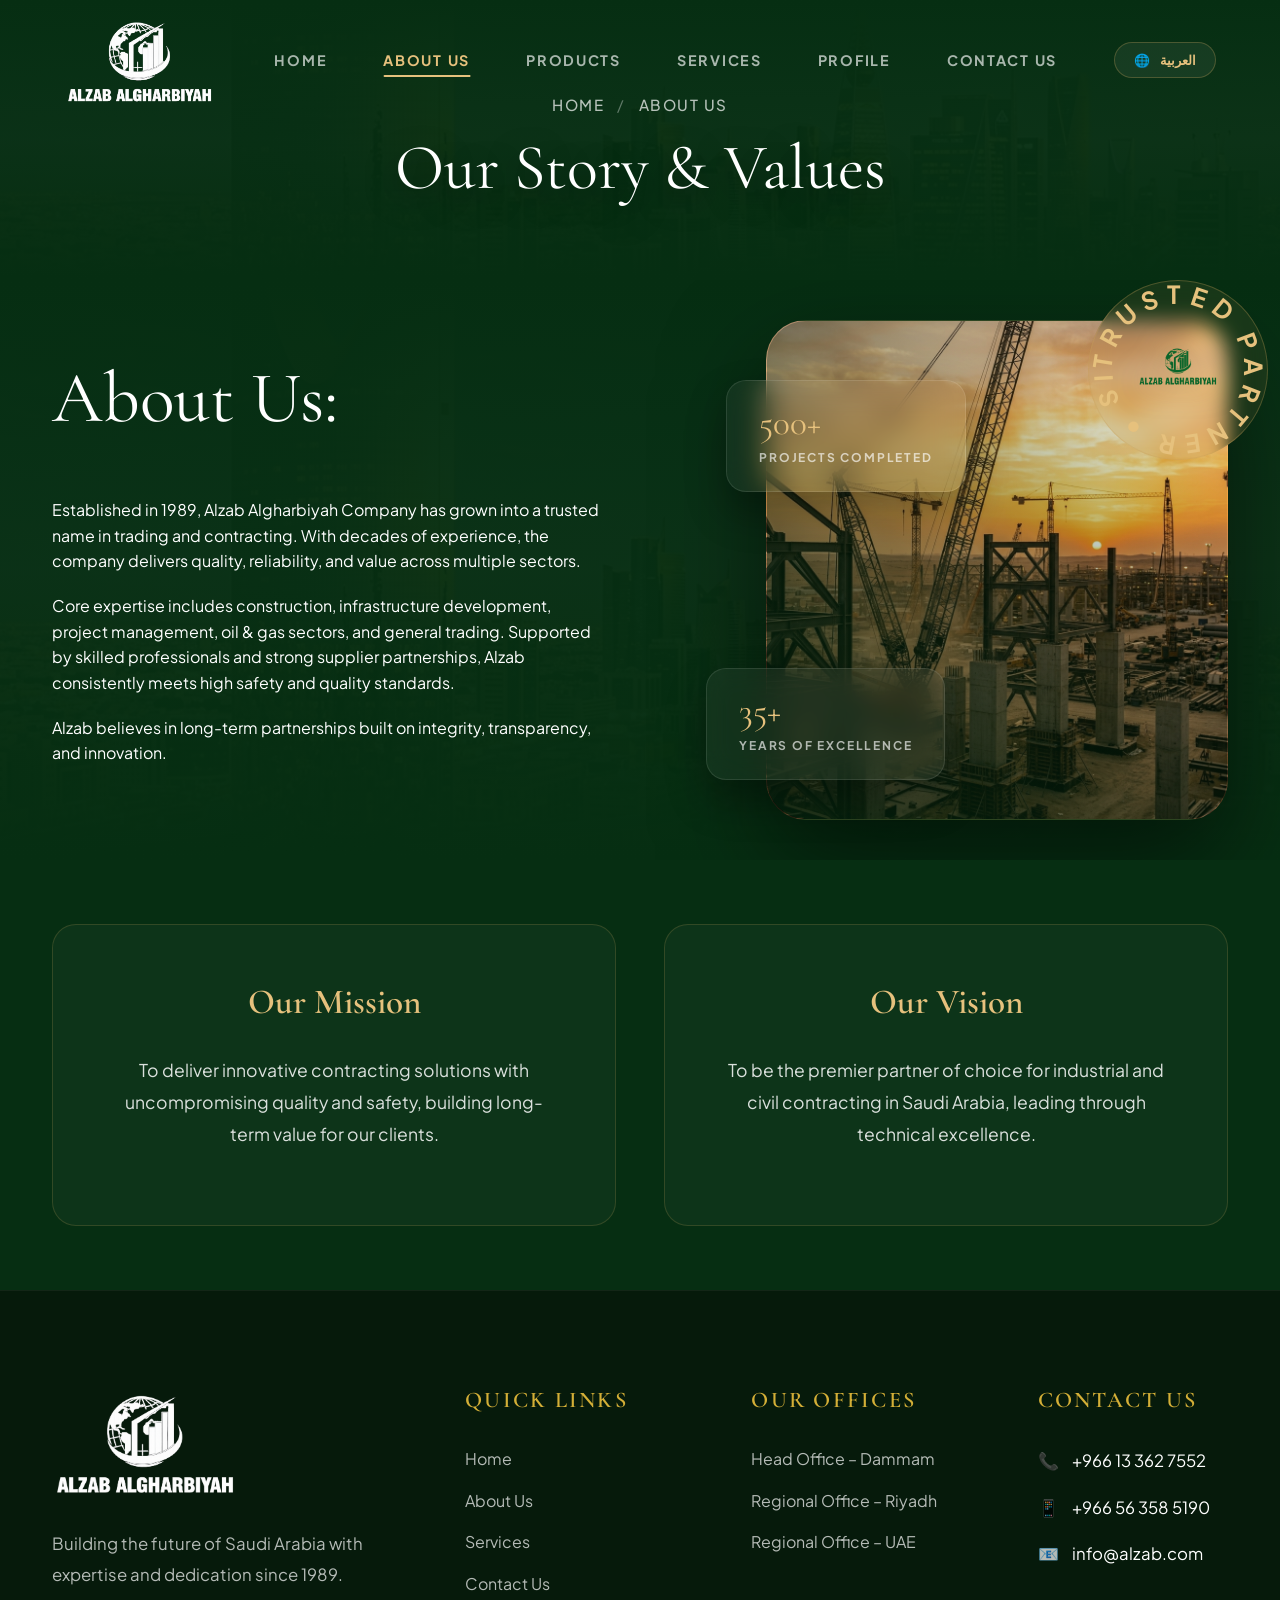
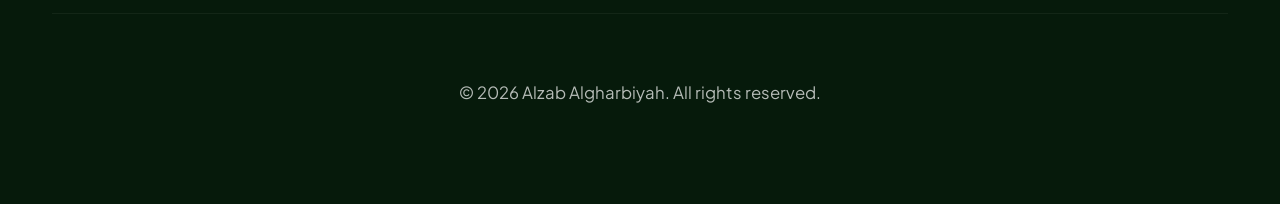
==== about.html @ f0878327 "Refine About Us visual: zoomed logo, improved typography, and premium backdrop" ====
<!DOCTYPE html>
<html lang="en" dir="ltr">
<head>
  <meta charset="UTF-8" />
  <meta name="viewport" content="width=device-width, initial-scale=1.0" />
  <title>About Us – Alzab Algharbiyah</title>
  <link rel="stylesheet" href="style.css" />
  <link rel="preconnect" href="https://fonts.googleapis.com" />
  <link rel="preconnect" href="https://fonts.gstatic.com" crossorigin />
  <link href="https://fonts.googleapis.com/css2?family=Cormorant+Garamond:ital,wght@0,300;0,400;0,500;0,600;0,700;1,300;1,400;1,500;1,600;1,700&family=Plus+Jakarta+Sans:wght@300;400;500;600;700;800&family=Tajawal:wght@300;400;500;700;800&display=swap" rel="stylesheet" />
</head>
<body class="inner-page">
  <nav class="navbar scrolled" id="navbar">
    <div class="nav-container">
      <a href="index.html" class="nav-brand"><img src="assets/images/brands/Alzab.png" alt="Alzab" class="nav-logo-img" /></a>
      <ul class="nav-links" id="navLinks">
        <li><a href="index.html"     class="nav-item" data-en="Home" data-ar="الرئيسية">Home</a></li>
        <li><a href="about.html"    class="nav-item active" data-en="About Us" data-ar="من نحن">About Us</a></li>
        <li class="nav-item-dropdown">
          <a href="products.html" class="nav-item" data-en="Products" data-ar="المنتجات">Products</a>
          <ul class="vertical-dropdown">
            <li class="has-submenu">
              <a href="brands/obo.html"><img src="assets/images/brands/OBO_Bettermann_normalized.jpg" class="dropdown-logo"> <span class="lang-text" data-en="OBO Bettermann" data-ar="أوبو بيترمان">OBO Bettermann</span></a>
              <ul class="sub-dropdown">
                <li><a href="brands/obo.html#tbs" data-en="TBS – Transient and lightning protection systems" data-ar="TBS – أنظمة الحماية من الصواعق والعابرة">TBS – Transient and lightning protection systems</a></li>
                <li><a href="brands/obo.html#ufs" data-en="UFS – Underfloor systems" data-ar="UFS – أنظمة تحت الأرض">UFS – Underfloor systems</a></li>
                <li><a href="brands/obo.html#vbs" data-en="VBS – Connection and Fastening Systems" data-ar="VBS – أنظمة التوصيل والتثبيت">VBS – Connection and Fastening Systems</a></li>
                <li><a href="brands/obo.html#kts" data-en="KTS – Cable support systems" data-ar="KTS – أنظمة دعم الكابلات">KTS – Cable support systems</a></li>
                <li><a href="brands/obo.html#bss" data-en="BSS – Fire protection systems" data-ar="BSS – أنظمة الحماية من الحريق">BSS – Fire protection systems</a></li>
                <li><a href="brands/obo.html#lfs" data-en="LFS – Cable routing systems" data-ar="LFS – أنظمة توجيه الكابلات">LFS – Cable routing systems</a></li>
                <li><a href="brands/obo.html#egs" data-en="EGS – Device systems" data-ar="EGS – أنظمة الأجهزة">EGS – Device systems</a></li>
              </ul>
            </li>
            <li class="has-submenu">
              <a href="brands/extell.html"><img src="assets/images/brands/ExTell_normalized.jpg" class="dropdown-logo"> <span class="lang-text" data-en="Extell" data-ar="إكستيل">Extell</span></a>
              <ul class="sub-dropdown">
                <li><a href="brands/extell.html#battery" data-en="Battery" data-ar="بطاريات">Battery</a></li>
                <li><a href="brands/extell.html#cables" data-en="Copper and Elevator Cables" data-ar="كابلات النحاس والمصاعد">Copper and Elevator Cables</a></li>
                <li><a href="brands/extell.html#fiber" data-en="Fiber Cables" data-ar="كابلات الألياف">Fiber Cables</a></li>
                <li><a href="brands/extell.html#pdu" data-en="PDU" data-ar="وحدة توزيع الطاقة (PDU)">PDU</a></li>
                <li><a href="brands/extell.html#racks" data-en="Rack and Cabinets" data-ar="الرفوف والكبائن">Rack and Cabinets</a></li>
                <li><a href="brands/extell.html#ups" data-en="UPS" data-ar="مزود الطاقة غير المنقطع (UPS)">UPS</a></li>
              </ul>
            </li>
            <li class="has-submenu">
              <a href="brands/vmr.html"><img src="assets/images/brands/VMR_normalized.jpg" class="dropdown-logo"> <span class="lang-text" data-en="VMR" data-ar="في إم آر">VMR</span></a>
              <ul class="sub-dropdown">
                <li><a href="brands/vmr.html#power-towers" data-en="Retractable power towers &amp; Underfloor Boxes" data-ar="أبراج الطاقة القابلة للسحب وصناديق الأرضية">Retractable power towers &amp; Underfloor Boxes</a></li>
                <li><a href="brands/vmr.html#bollards" data-en="Bollards" data-ar="أعمدة الحماية">Bollards</a></li>
                <li><a href="brands/vmr.html#exhaust" data-en="Exhaust systems" data-ar="أنظمة العادم">Exhaust systems</a></li>
                <li><a href="brands/vmr.html#urban" data-en="Urban furnishing" data-ar="تأثيث المناطق الحضرية">Urban furnishing</a></li>
              </ul>
            </li>
            <li class="has-submenu">
              <a href="brands/barqan.html"><img src="assets/images/brands/Barqan_normalized.jpg" class="dropdown-logo"> <span class="lang-text" data-en="Barqan" data-ar="برقان">Barqan</span></a>
              <ul class="sub-dropdown">
                <li class="submenu-category-label" data-en="Electrical" data-ar="كهربائي">Electrical</li>
                <li><a href="brands/barqan.html#conduit" data-en="Metal Conduit System" data-ar="أنظمة المواسير المعدنية">Metal Conduit System</a></li>
                <li><a href="brands/barqan.html#boxes" data-en="Boxes" data-ar="صناديق">Boxes</a></li>
                <li><a href="brands/barqan.html#floor-boxes" data-en="Floor Boxes" data-ar="صناديق أرضية">Floor Boxes</a></li>
                <li><a href="brands/barqan.html#mgt" data-en="Cable Management System" data-ar="أنظمة إدارة الكابلات">Cable Management System</a></li>
                <li><a href="brands/barqan.html#terminals" data-en="Cable Terminals" data-ar="نهائيات الكابلات">Cable Terminals</a></li>
                <li class="submenu-category-label" data-en="Civil" data-ar="مدني">Civil</li>
                <li><a href="brands/barqan.html#raised-floor" data-en="Raised Access Floor" data-ar="الأرضية المرفوعة">Raised Access Floor</a></li>
                <li><a href="brands/barqan.html#precast" data-en="Precast" data-ar="الخرسانة مسبقة الصب">Precast</a></li>
              </ul>
            </li>
          </ul>
        </li>
        <li><a href="services.html" class="nav-item" data-en="Services" data-ar="الخدمات">Services</a></li>
        <li><a href="assets/profile/Alzab_Profile.pdf" class="nav-item" data-en="Profile" data-ar="ملف الشركة" download>Profile</a></li>
        <li><a href="contact.html"  class="nav-item" data-en="Contact Us" data-ar="اتصل بنا">Contact Us</a></li>
      </ul>
      <div class="nav-actions">
        <button class="lang-btn" id="langToggle" onclick="toggleLang()">
          <span class="lang-icon">🌐</span>
          <span class="lang-label" id="langLabel">العربية</span>
        </button>
        <button class="hamburger" id="hamburger" onclick="toggleMenu()">
          <span></span><span></span><span></span>
        </button>
      </div>

    </div>
  </nav>

  <!-- Hero Banner -->
  <section class="ct-hero-banner">
    <div class="ct-hero-bg"></div>
    <div class="ct-hero-overlay"></div>
    <div class="ct-hero-content">
      <div class="about-breadcrumb">
        <a href="index.html" data-en="Home" data-ar="الرئيسية">Home</a>
        <span class="breadcrumb-sep">/</span>
        <span data-en="About Us" data-ar="من نحن">About Us</span>
      </div>
      <h1 data-en="Our Story & Values" data-ar="قصتنا وقيمنا">Our Story & Values</h1>
    </div>
  </section>

  <!-- 1. Heritage Section (Restored Riyadh Skyline) -->
  <section class="heritage-sec">
    <div class="heritage-bg"></div>
    <div class="heritage-overlay"></div>
    <div class="container">
      <div class="heritage-grid">
        <div class="heritage-story">
          <h2 class="heritage-title" data-en="About Us:" data-ar="من نحن:">About Us:</h2>
          <p data-en="Established in 1989, Alzab Algharbiyah Company has grown into a trusted name in trading and contracting. With decades of experience, the company delivers quality, reliability, and value across multiple sectors." data-ar="تأسست في عام 1989، نمت شركة الزاب الغربية لتصبح اسماً موثوقاً به في التجارة والمقاولات. مع عقود من الخبرة، تقدم الشركة الجودة والموثوقية والقيمة عبر قطاعات متعددة.">Established in 1989, Alzab Algharbiyah Company has grown into a trusted name in trading and contracting. With decades of experience, the company delivers quality, reliability, and value across multiple sectors.</p>
          <p data-en="Core expertise includes construction, infrastructure development, project management, oil & gas sectors, and general trading. Supported by skilled professionals and strong supplier partnerships, Alzab consistently meets high safety and quality standards." data-ar="تشمل الخبرات الأساسية البناء، وتطوير البنية التحتية، وإدارة المشاريع، وقطاعات النفط والغاز، والتجارة العامة. وبدعم من محترفين مهرة وشراكات قوية مع الموردين، تلبي الزاب باستمرار معايير السلامة والجودة العالية.">Core expertise includes construction, infrastructure development, project management, oil & gas sectors, and general trading. Supported by skilled professionals and strong supplier partnerships, Alzab consistently meets high safety and quality standards.</p>
          <p data-en="Alzab believes in long-term partnerships built on integrity, transparency, and innovation." data-ar="تؤمن الزاب بالشراكات طويلة الأمد القائمة على النزاهة والشفافية والابتكار.">Alzab believes in long-term partnerships built on integrity, transparency, and innovation.</p>
        </div>
        <div class="heritage-visual">
           <div class="heritage-visual-backdrop"></div>
           
           <!-- Floating Stats -->
           <div class="heritage-stats-floating">
             <div class="stat-mini-card card-1 stats-trigger">
               <span class="stat-num" data-target="35">0+</span>
               <span class="stat-label" data-en="Years of Excellence" data-ar="عاماً من التميز">Years of Excellence</span>
             </div>
             <div class="stat-mini-card card-2 stats-trigger">
               <span class="stat-num" data-target="500">0+</span>
               <span class="stat-label" data-en="Projects Completed" data-ar="مشروعاً منجزاً">Projects Completed</span>
             </div>
           </div>

           <!-- Rotating Badge -->
           <div class="heritage-badge anim-stamp-trigger">
             <div class="badge-circle">
               <div class="badge-text">
                 <svg viewBox="0 0 100 100">
                   <path id="circlePath" d="M 50, 50 m -37, 0 a 37,37 0 1,1 74,0 a 37,37 0 1,1 -74,0" fill="transparent"/>
                   <text>
                     <textPath xlink:href="#circlePath">
                       TRUSTED PARTNER • SINCE 1989 • ALZAB ALGHARBIYAH •
                     </textPath>
                   </text>
                 </svg>
               </div>
               <img src="assets/images/brands/Alzab_Green.png" alt="Alzab Logo" class="badge-logo" />
             </div>
           </div>
        </div>
      </div>
    </div>
  </section>

  <!-- 2. Values Grid (Simplified & Professional) -->
  <section class="values-sec" style="background: var(--dark-green); padding: 4rem 0;">
    <div class="container">
      <div class="grid-standard" style="display: grid; grid-template-columns: repeat(auto-fit, minmax(300px, 1fr)); gap: 3rem;">
        <div class="value-card" style="background: rgba(255,255,255,0.03); padding: 3.5rem; border-radius: 24px; border: 1px solid rgba(197,160,89,0.2); text-align: center;">
          <h3 style="color: var(--gold-primary); margin-bottom: 2rem; font-family: var(--font-header); font-size: 2.2rem;" data-en="Our Mission" data-ar="مهمتنا">Our Mission</h3>
          <p style="color: rgba(255,255,255,0.85); font-size: 1.1rem; line-height: 1.8;" data-en="To deliver innovative contracting solutions with uncompromising quality and safety, building long-term value for our clients." data-ar="تقديم حلول مقاولات مبتكرة بجودة وسلامة لا تضاهى، وبناء قيمة طويلة الأجل لعملائنا.">To deliver innovative contracting solutions with uncompromising quality and safety, building long-term value for our clients.</p>
        </div>
        <div class="value-card" style="background: rgba(255,255,255,0.03); padding: 3.5rem; border-radius: 24px; border: 1px solid rgba(197,160,89,0.2); text-align: center;">
          <h3 style="color: var(--gold-primary); margin-bottom: 2rem; font-family: var(--font-header); font-size: 2.2rem;" data-en="Our Vision" data-ar="رؤيتنا">Our Vision</h3>
          <p style="color: rgba(255,255,255,0.85); font-size: 1.1rem; line-height: 1.8;" data-en="To be the premier partner of choice for industrial and civil contracting in Saudi Arabia, leading through technical excellence." data-ar="أن نكون الشريك الأول والمفضل للمقاولات الصناعية والمدنية في المملكة العربية السعودية، من خلال التميز التقني.">To be the premier partner of choice for industrial and civil contracting in Saudi Arabia, leading through technical excellence.</p>
        </div>
      </div>
    </div>
  </section>

  <footer class="footer">
    <div class="container">
      <div class="footer-grid">
        <div class="footer-brand">
          <img src="assets/images/brands/Alzab.png" alt="Alzab" class="footer-logo" />
          <p data-en="Building the future of Saudi Arabia with expertise and dedication since 1989." data-ar="نبني مستقبل المملكة العربية السعودية بخبرة وتفانٍ منذ عام 1989.">Building the future of Saudi Arabia with expertise and dedication since 1989.</p>
        </div>
        <div class="footer-links">
          <h4 data-en="Quick Links" data-ar="روابط سريعة">Quick Links</h4>
          <ul>
            <li><a href="index.html" data-en="Home" data-ar="الرئيسية">Home</a></li>
            <li><a href="about.html" data-en="About Us" data-ar="من نحن">About Us</a></li>
            <li><a href="services.html" data-en="Services" data-ar="الخدمات">Services</a></li>
            <li><a href="contact.html" data-en="Contact Us" data-ar="اتصل بنا">Contact Us</a></li>
          </ul>
        </div>
        <div class="footer-links">
          <h4 data-en="Our Offices" data-ar="مكاتبنا">Our Offices</h4>
          <ul>
            <li><a href="contact.html#office-dammam" data-en="Head Office – Dammam" data-ar="المكتب الرئيسي – الدمام">Head Office – Dammam</a></li>
            <li><a href="contact.html#office-riyadh" data-en="Regional Office – Riyadh" data-ar="المكتب الإقليمي – الرياض">Regional Office – Riyadh</a></li>
            <li><a href="contact.html#office-uae" data-en="Regional Office – UAE" data-ar="المكتب الإقليمي – الإمارات">Regional Office – UAE</a></li>
          </ul>
        </div>
        <div class="footer-contact">
          <h4 data-en="Contact Us" data-ar="تواصل معنا">Contact Us</h4>
          <p>📞 <a href="tel:+966133627552">+966 13 362 7552</a></p>
          <p>📱 <a href="tel:+966563585190">+966 56 358 5190</a></p>
          <p>📧 <a href="mailto:info@alzab.com">info@alzab.com</a></p>
        </div>
      </div>
      <div class="footer-bottom">
        <p data-en="© 2026 Alzab Algharbiyah. All rights reserved." data-ar="© 2026 الزاب الغربية. جميع الحقوق محفوظة.">© 2026 Alzab Algharbiyah. All rights reserved.</p>
      </div>
    </div>
  </footer>

  <script src="script.js"></script>
  <script>document.getElementById('navbar').classList.add('scrolled');</script>
</body>
</html>
---- style.css ----
@import url('https://fonts.googleapis.com/css2?family=Cormorant+Garamond:ital,wght@0,300;0,400;0,500;0,600;0,700;1,300;1,400;1,500;1,600;1,700&family=Plus+Jakarta+Sans:wght@300;400;500;600;700;800&family=Tajawal:wght@300;400;500;700;800&display=swap');

:root {
  /* Colors - ORIGINAL STABLE PALETTE */
  --dark-green: #062e12; 
  --dark-green-rgb: 6, 46, 18;
  --accent-gold: #c5a059;
  --gold-primary: #e6c17d;
  --gold-midtone: #d4af37;
  --gold-dark: #a38048;
  --white: #ffffff;
  --off-white: #f8fbf8;
  --text-dark: #333333;
  --text-muted: #666666;
  --border-color: rgba(197, 160, 89, 0.2);
  
  /* Fonts - ORIGINAL: CORMORANT & JAKARTA */
  --font-header: 'Cormorant Garamond', serif;
  --font-body: 'Plus Jakarta Sans', sans-serif;
  --font-ar: 'Tajawal', sans-serif;

  /* Dimensions & Effects */
  --nav-h: 120px;
  --nav-h-scrolled: 80px;
  --radius: 12px;
  --radius-lg: 24px;
  --shadow: 0 10px 30px rgba(0, 0, 0, 0.05);
  --shadow-dark: 0 20px 50px rgba(0, 0, 0, 0.3);
  --shadow-green: 0 15px 40px rgba(10, 46, 18, 0.1);
  --transition: all 0.5s cubic-bezier(0.16, 1, 0.3, 1);
}

/* 1. Reset & Global */
* { margin:0; padding:0; box-sizing:border-box; -webkit-font-smoothing: antialiased; }
html { scroll-behavior: smooth; overflow-x: hidden; scroll-padding-top: 120px; }
body { 
  font-family: var(--font-body); 
  color: var(--text-dark); 
  background: var(--white); 
  line-height: 1.6; 
  overflow-x: hidden;
}
/* body.inner-page { zoom: 1.0; } */
[dir="rtl"] body { font-family: var(--font-ar), var(--font-body); }

h1, h2, h3, h4 { font-family: var(--font-header); font-weight: 600; color: var(--white); line-height: 1.2; }
p { margin-bottom: 1.2rem; font-weight: 400; }
a { text-decoration: none; color: inherit; transition: var(--transition); }
ul { list-style: none; }
img { max-width: 100%; height: auto; display: block; }
.container { max-width: 1240px; margin: 0 auto; padding: 0 2rem; position: relative; }
section { padding: 4rem 0; position: relative; overflow: hidden; }

/* Center Utility */
.flex-center { display: flex; align-items: center; justify-content: center; text-align: center; }

/* 2. Layout Utilities */
.grid-2 { display: grid; grid-template-columns: 1fr 1fr; gap: 6rem; align-items: center; }
.grid-3 { display: grid; grid-template-columns: repeat(3, 1fr); gap: 3rem; }
.grid-4 { display: grid; grid-template-columns: repeat(4, 1fr); gap: 2rem; }
.svc-grid-5 { display: grid; grid-template-columns: repeat(5, 1fr); gap: 1.5rem; }

.section-header { text-align: center; max-width: 1000px; margin: 0 auto 2rem; }
.section-tag { display: inline-block; color: var(--accent-gold); font-weight: 950; font-size: 0.85rem; letter-spacing: 0.25em; text-transform: uppercase; margin-bottom: 0.5rem; }
.section-title { font-size: clamp(2.5rem, 5vw, 4.2rem); margin-bottom: 0.5rem; position: relative; color: var(--dark-green); }
.title-bar { width: 100px; height: 5px; background: var(--accent-gold); margin: 0 auto 1.5rem; border-radius: 4px; }
.section-desc { color: var(--text-muted); font-size: 1.15rem; line-height: 1.8; }

/* Text Gradient Effect */
.text-gold {
  background: linear-gradient(135deg, #e6c17d 0%, #c5a059 50%, #a38048 100%);
  -webkit-background-clip: text;
  background-clip: text;
  -webkit-text-fill-color: transparent;
}

/* 3. Buttons (Level Up) */
.btn {
  display: inline-flex; align-items: center; justify-content: center;
  padding: 1.3rem 3.2rem; border-radius: 100px; font-weight: 800;
  letter-spacing: 0.08em; font-size: 0.95rem; cursor: pointer; transition: var(--transition);
  border: none; position: relative; overflow: hidden; text-transform: uppercase;
}
.btn-primary { background: var(--gold-primary); color: var(--dark-green); box-shadow: 0 12px 35px rgba(197,160,89,0.35); }
.btn-primary:after { content: ''; position: absolute; inset: 0; background: rgba(255,255,255,0.2); transform: translateX(-100%); transition: 0.4s; }
.btn-primary:hover { transform: translateY(-6px); box-shadow: 0 18px 45px rgba(197,160,89,0.5); }
.btn-primary:hover:after { transform: translateX(0); }

.btn-outline { background: transparent; border: 2.5px solid var(--gold-midtone); color: var(--gold-primary); }
.btn-outline:hover { background: var(--gold-midtone); color: var(--dark-green); transform: translateY(-6px); box-shadow: var(--shadow-green); }

/* 4. Navbar (Zoomed Logo & Better Scrolled State) */
.navbar {
  position: fixed; top: 0; left: 0; right: 0;
  height: var(--nav-h); background: transparent;
  transition: var(--transition); z-index: 1000;
  display: flex; align-items: center;
}
.navbar.scrolled {
  background: rgba(var(--dark-green-rgb), 0.98); 
  backdrop-filter: blur(15px);
  height: var(--nav-h-scrolled); 
  border-bottom: 1px solid rgba(197,160,89,0.3);
  box-shadow: 0 10px 40px rgba(0,0,0,0.35);
}
.nav-container { position: relative; display: flex; justify-content: space-between; align-items: center; width: 100%; max-width: 1440px; margin: 0 auto; padding: 0 4rem; }
.nav-logo-img { height: 90px; width: auto; transition: var(--transition); }
.navbar.scrolled .nav-logo-img { height: 70px; }

.nav-links { display: flex; gap: 3.5rem; list-style: none; }
.nav-item { color: #fff; font-weight: 700; font-size: 0.9rem; opacity: 0.65; letter-spacing: 0.12em; position: relative; text-transform: uppercase; transition: 0.3s; }
.nav-item.active { opacity: 1; color: var(--gold-primary); }
.nav-item:hover { opacity: 1; color: var(--gold-primary); }
 .nav-item.active::after { content: ''; position: absolute; bottom: -8px; left: 50%; transform: translateX(-50%); width: 100%; height: 2px; background: var(--gold-primary); border-radius: 2px; }

/* 4b. Vertical Sub-Menu (Premium Slide-out) */
.nav-item-dropdown { position: relative; }

.vertical-dropdown {
  position: absolute;
  top: 100%;
  left: 0;
  width: 240px; /* Reduced from 280px */
  background: rgba(6, 46, 18, 0.98);
  backdrop-filter: blur(25px);
  border: 1px solid rgba(197, 160, 89, 0.3);
  border-top: 3.5px solid var(--gold-primary);
  border-radius: 0 0 12px 12px;
  padding: 0.8rem 0; /* Reduced from 1.2rem */
  opacity: 0;
  visibility: hidden;
  transition: all 0.4s cubic-bezier(0.16, 1, 0.3, 1);
  box-shadow: var(--shadow-dark);
  z-index: 1100;
  transform: translateY(15px);
}

.nav-item-dropdown:hover .vertical-dropdown {
  opacity: 1;
  visibility: visible;
  transform: translateY(0);
}

.vertical-dropdown li {
  position: relative;
  padding: 0 0.8rem; /* Reduced from 1rem */
}

.vertical-dropdown li a {
  display: flex !important;
  align-items: center;
  gap: 0.8rem; /* Reduced from 1.2rem */
  padding: 0.7rem 1.2rem; /* Reduced from 1.1rem 1.5rem */
  color: rgba(255,255,255,0.8);
  font-size: 0.85rem; /* Slightly smaller for elegance */
  font-weight: 500; /* Lighter weight */
  letter-spacing: 0.05em;
  border-radius: 8px;
  transition: all 0.3s ease;
  text-transform: none;
}

.vertical-dropdown li a:hover {
  background: rgba(255,255,255,0.05);
  color: var(--gold-primary);
  padding-left: 1.5rem;
}

/* Sub-Menu Level 2 (Subtle Fade-in) */
.sub-dropdown {
  position: absolute;
  top: 0;
  left: 100%;
  width: 280px;
  background: rgba(6, 46, 18, 0.98);
  backdrop-filter: blur(25px);
  border: 1px solid rgba(197, 160, 89, 0.3);
  border-radius: 0 12px 12px 12px;
  padding: 1rem 0;
  opacity: 0;
  visibility: hidden;
  transition: all 0.3s cubic-bezier(0.16, 1, 0.3, 1);
  transform: translateX(10px);
  box-shadow: 20px 20px 60px rgba(0,0,0,0.5);
  list-style: none;
}

.vertical-dropdown li:hover .sub-dropdown {
  opacity: 1;
  visibility: visible;
  transform: translateX(0);
}

.sub-dropdown li { padding: 0 1rem; }

.sub-dropdown li a {
  padding: 0.8rem 1.8rem !important;
  font-size: 0.82rem;
  font-weight: 500;
  opacity: 0.7;
}

.sub-dropdown li a:hover {
  opacity: 1;
  padding-left: 2.2rem !important;
}

/* Category label inside Barqan sub-dropdown (Electrical / Civil) */
.submenu-category-label {
  display: block;
  padding: 0.45rem 1.8rem 0.25rem;
  font-size: 0.68rem;
  font-weight: 700;
  letter-spacing: 0.12em;
  text-transform: uppercase;
  color: var(--gold-primary);
  opacity: 0.8;
  pointer-events: none;
  margin-top: 0.4rem;
}
.submenu-category-label:first-child { margin-top: 0; }

.dropdown-logo {
  width: 24px;
  height: 24px;
  object-fit: contain;
  filter: none;
  background: #fff;
  border-radius: 4px;
  padding: 2px;
}



.nav-actions { display: flex; align-items: center; gap: 1.5rem; }
.lang-btn { background: rgba(255,255,255,0.06); border: 1px solid rgba(197,160,89,0.3); color: var(--gold-primary); padding: 0.6rem 1.2rem; border-radius: 50px; cursor: pointer; transition: 0.4s; font-weight: 700; display: flex; align-items: center; gap: 0.6rem; font-size: 0.8rem; }
.lang-btn:hover { background: var(--accent-gold); color: var(--dark-green); transform: scale(1.05); }

/* Hamburger Menu (Fixes the "Dot") */
.hamburger {
  display: none;
  background: none;
  border: none;
  cursor: pointer;
  padding: 10px;
  flex-direction: column;
  gap: 5px;
  z-index: 2000;
}
.hamburger span {
  display: block;
  width: 25px;
  height: 2px;
  background-color: var(--gold-primary);
  transition: all 0.3s ease;
}

@media (max-width: 1024px) {
  .hamburger { display: flex; }
  .nav-links { display: none; } /* Hide regular links on mobile */
  .lang-btn .lang-label { display: none; } /* Hide label on mobile to save space */
}


/* #contact, #unique, .about-values-section { zoom: 1.0; } */
/* 5. Hero Section (CONSTRAINED & CENTERED) */
.hero {
  height: 100vh; min-height: 850px; 
  background: var(--dark-green) url('assets/images/riyadh_night.jpg') center center / cover no-repeat;
  position: relative; display: flex; align-items: center; justify-content: center; color: #fff; overflow: hidden;
}
.hero-overlay { 
  position: absolute; inset: 0; 
  background: linear-gradient(to right, rgba(6,46,18,0.98) 0%, rgba(6,46,18,0.85) 30%, rgba(6,46,18,0.4) 100%); 
  z-index: 1; 
}
.hero-bg { display: none; }
.hero-particles { position: absolute; inset: 0; pointer-events: none; z-index: 3; }

/* Centered content block - UPDATED TO LEFT ALIGN */
.hero .container { display: flex; flex-direction: column; align-items: flex-start; justify-content: center; text-align: left; width: 100%; z-index: 10; }

.hero-content { max-width: 1100px; text-shadow: 0 4px 30px rgba(0,0,0,0.5); }
.hero-title { color: #fff; font-size: clamp(3.5rem, 8vw, 6.8rem); margin-bottom: 2.5rem; line-height: 1.05; display: block; font-weight: 400; font-family: var(--font-header); }
.hero-title span { color: var(--accent-gold); }

.hero-subtitle-new { 
  color: rgba(255,255,255,0.65); font-size: 1.35rem; margin-bottom: 5rem; 
  line-height: 1.7; font-weight: 400; max-width: 850px;
}

.hero-actions-new { display: flex; align-items: center; gap: 3rem; }

.btn-hero-solid {
  background: var(--gold-primary); color: var(--dark-green); 
  padding: 1.4rem 3.2rem; border-radius: 4px; font-weight: 800;
  letter-spacing: 0.12em; font-size: 0.95rem; transition: var(--transition);
  text-transform: uppercase; border: none; cursor: pointer;
}
.btn-hero-solid:hover { background: #fff; color: var(--dark-green); transform: translateY(-4px); box-shadow: 0 15px 40px rgba(0,0,0,0.4); }

.btn-hero-text {
  color: var(--gold-primary); font-weight: 800; font-size: 0.95rem;
  letter-spacing: 0.12em; transition: var(--transition); text-transform: uppercase;
}
.btn-hero-text:hover { color: #fff; }

.hero-stats { display: flex; align-items: center; gap: 5rem; position: relative; margin-top: 2rem; justify-content: center; }
.stat-item { display: flex; flex-direction: column; align-items: center; }
.stat-num { font-size: 3.5rem; font-weight: 400; font-family: var(--font-header); color: var(--gold-primary); line-height: 1; margin-bottom: 0.8rem; }
.stat-label { font-size: 0.9rem; text-transform: uppercase; letter-spacing: 0.15em; color: rgba(255,255,255,0.65); font-weight: 700; font-family: var(--font-body); }
.stat-divider { width: 2px; height: 60px; background: linear-gradient(to bottom, transparent, rgba(255,255,255,0.2), transparent); }

/* 6. Heritage/Skyline Banners (PREMIUM RESTORATION) */
.heritage-sec { background: var(--dark-green); color: #fff; padding: 2.5rem 0; position: relative; }
.heritage-bg, .ct-hero-bg { 
  position: absolute; inset: 0; 
  background: url('assets/images/riyadh_skyline.png') center/cover no-repeat; 
  opacity: 0.12; filter: none; 
}
.heritage-overlay, .ct-hero-overlay { position: absolute; inset: 0; background: linear-gradient(to bottom, var(--dark-green) 0%, rgba(6,46,18,0.7) 50%, var(--dark-green) 100%); }

.heritage-grid { display: grid; grid-template-columns: 1.2fr 1fr; gap: 10rem; align-items: center; position: relative; z-index: 5; }
.heritage-story { text-align: left; }
.heritage-story h2 { color: #fff; font-size: clamp(3rem, 6vw, 4.5rem); margin-bottom: 3.5rem; font-family: var(--font-header); font-weight: 400; }
.heritage-text p { font-size: 1.2rem; color: rgba(255,255,255,0.8); margin-bottom: 2.5rem; line-height: 1.9; font-weight: 400; font-family: var(--font-body); }

/* 7. Inner Hero Banners (SKYLINE & GLASSMORPISM) */
.ct-hero-banner, .svc-hero-banner { 
  height: 280px; background: var(--dark-green); display: flex; align-items: center; justify-content: center; 
  position: relative; overflow: hidden; padding-top: 80px; /* Standard Navbar Clearance */
}
.products-page-hero { 
  height: 360px; background: var(--dark-green); display: flex; align-items: center; justify-content: center; 
  position: relative; overflow: hidden; padding-top: 90px; /* Extra height for scroller */
}

.ct-hero-content, .products-page-hero-content, .svc-hero-content { 
  position: relative; z-index: 10; text-align: center; max-width: 1100px; width: 100%; padding: 0 2rem;
  display: flex; flex-direction: column; align-items: center; justify-content: center;
}
.products-page-hero-content h1 { 
  margin-top: 1.5rem;
  margin-bottom: 2rem; /* Gap under the title */
}
.hero-breadcrumb, .about-breadcrumb { 
  display: flex !important; align-items: center !important; justify-content: center !important; gap: 0.8rem;
  margin-bottom: 1rem; color: rgba(255,255,255,0.7); font-size: 0.95rem; font-weight: 500;
  text-transform: uppercase; letter-spacing: 0.1em;
}
.ct-hero-banner h1, .products-page-hero h1, .svc-hero-banner h1 { 
  font-size: clamp(2.5rem, 5vw, 4rem); color: #fff; text-shadow: 0 10px 30px rgba(0,0,0,0.5); 
  margin: 0; line-height: 1.1; font-weight: 400; font-family: var(--font-header);
}

/* 8. Mission/Vision (RE-CENTERED & REFINED) */
.about-mv-section { background: var(--dark-green); padding: 8rem 0; position: relative; }
.about-mv-grid { 
  display: grid; 
  grid-template-columns: 1fr 1px 1fr; 
  gap: 6rem; 
  align-items: center; 
  position: relative; 
  z-index: 5; 
}
.mv-block { text-align: center; padding: 2.5rem; }
.mv-icon { width: 110px; height: 110px; margin: 0 auto 3.5rem; padding: 20px; background: rgba(197,160,89,0.08); border-radius: 50%; border: 1px solid rgba(197,160,89,0.2); }
.mv-block h3 { color: var(--gold-primary); font-size: clamp(2rem, 4vw, 2.8rem); margin-bottom: 2.5rem; font-family: var(--font-header); font-weight: 400; }
.mv-block p { font-size: 1.2rem; line-height: 1.8; color: rgba(255,255,255,0.85); font-weight: 400; font-family: var(--font-body); }
.mv-divider-v { width: 1px; height: 80%; background: linear-gradient(to bottom, transparent, rgba(197,160,89,0.3), transparent); margin: 0 auto; min-height: 100px; }

/* 10. Value Cards (STRICT UNIFORMITY) */
.about-values-section { padding: 4rem 0; background: var(--dark-green); }
.about-values-title { text-align: center; font-size: 3.5rem; margin-bottom: 6rem; color: var(--gold-primary); font-family: var(--font-header); font-weight: 400; }
.svc-grid-5 { 
  display: grid; 
  grid-template-columns: repeat(5, minmax(0, 1fr)); 
  gap: 1.5rem; 
  width: 100%; 
  max-width: 1240px; 
  margin: 0 auto; 
}
.av-card { 
  background: rgba(255,255,255,0.03); padding: 3rem 1.5rem; border-radius: 32px; text-align: center;
  box-shadow: 0 15px 45px rgba(0,0,0,0.2); border: 1.5px solid rgba(197, 160, 89, 0.15);
  transition: var(--transition); display: flex; flex-direction: column; align-items: center;
  height: 100%; min-height: 480px; justify-content: flex-start;
  overflow: hidden;
}
.av-card:hover { transform: translateY(-8px); box-shadow: 0 30px 60px rgba(0,0,0,0.08); border-color: var(--gold-midtone); }

.av-icon-wrap { height: 75px; margin-bottom: 2.5rem; display: flex; align-items: center; justify-content: center; }
.av-icon-wrap svg { height: 65px; width: 65px; stroke-width: 2.2; } /* Optimized for visual equality */

.av-card h4 { 
  font-size: 1.3rem; color: var(--gold-primary); margin-bottom: 1.5rem; 
  min-height: 4rem; display: flex; align-items: center; justify-content: center;
  font-weight: 400; font-family: var(--font-header); letter-spacing: 0.02em;
  padding: 0 0.5rem;
  width: 100%;
}
.av-card p { 
  font-size: 1.05rem; color: rgba(255,255,255,0.7); line-height: 1.6; 
  margin: 0; padding: 0 1rem;
}

/* 10. Service Cards (ELITE GRID) */
.svc-cards-section { background: var(--dark-green); padding: 8rem 0; }
.svc-cards-grid { 
  display: grid; 
  grid-template-columns: repeat(5, 1fr); 
  gap: 1.5rem; 
  align-items: stretch;
}
.svc-card {
  background: rgba(255,255,255,0.02); border: 1.5px solid rgba(197, 160, 89, 0.15);
  padding: 3.5rem 2rem; border-radius: 4px; transition: var(--transition);
  display: flex !important; flex-direction: column !important; align-items: center !important; text-align: center !important;
  min-height: 520px !important; height: auto !important;
  overflow: hidden;
}
.svc-card:hover { transform: translateY(-12px); border-color: var(--gold-primary); background: rgba(226, 166, 51, 0.08); box-shadow: 0 30px 70px rgba(0,0,0,0.5); }

.svc-card-icon { 
  width: 85px; height: 85px; margin: 0 auto 3.5rem; color: var(--gold-primary); 
  display: flex; align-items: center; justify-content: center;
}
.svc-card-icon svg { width: 100%; height: 100%; }

.svc-card-num { display: none; }

.svc-card .hero-title { font-size: 4.8rem; margin-bottom: 2.5rem; line-height: 1.1; font-weight: 700; }
.hero-title span { color: inherit; }
.hero-subtitle-new { font-size: 1.25rem; margin-bottom: 3.5rem; max-width: 800px; color: rgba(255,255,255,0.9); line-height: 1.8; font-weight: 300; }
.svc-card h3 { 
  font-size: 1.6rem !important; margin-bottom: 1.5rem !important; color: var(--gold-primary) !important; 
  font-family: var(--font-header) !important; font-weight: 500 !important;
  height: 4rem !important; display: flex !important; align-items: flex-start !important; justify-content: center !important;
}

.svc-card p { 
  font-size: 0.9rem !important; color: rgba(255,255,255,0.7) !important; line-height: 1.6 !important; margin-bottom: 2rem !important; 
  height: 7rem !important; display: flex !important; align-items: flex-start !important; justify-content: center !important;
  overflow: hidden !important;
}
.svc-card-list {
  list-style: none !important; padding: 0 !important; 
  margin: 2rem auto 0 !important; /* Forces lists to start on the exact same line */
  width: 100% !important;
  max-width: 250px !important;
  display: flex !important; flex-direction: column !important; align-items: flex-start !important;
}
.svc-card-list li { 
  margin-bottom: 1rem !important; font-size: 0.9rem !important; color: rgba(255,255,255,0.8) !important; 
  display: flex !important; align-items: flex-start !important; text-align: left !important; gap: 0.8rem !important;
  line-height: 1.3 !important;
}
.svc-card-list li::before {
  content: '✔' !important; color: var(--gold-primary) !important; font-size: 1.1rem !important; flex-shrink: 0 !important;
  margin-top: -0.1rem !important; font-family: sans-serif !important;
}




/* RTL Absolute Symmetry Mirrors */
[dir="rtl"] .svc-card-list { align-items: flex-start !important; }
[dir="rtl"] .svc-card-list li { text-align: right !important; flex-direction: row-reverse !important; justify-content: flex-end !important; }
[dir="rtl"] .svc-card-list li::before { margin-left: 0.8rem !important; content: '✔' !important; }





/* 11. Brands (3-Column Side-by-Side Grid) */
.brands-full-grid {
  display: grid;
  grid-template-columns: repeat(3, 1fr);
  gap: 2.5rem;
  align-items: stretch;
}

.brand-full-card {
  display: flex;
  flex-direction: column;
  align-items: center;
  text-align: center;
  height: 100%;
  background: #fff;
  border-radius: 32px;
  padding: 3rem 2rem 2.5rem;
  border: 1px solid #eee;
  box-shadow: 0 10px 40px rgba(0,0,0,0.06);
  transition: var(--transition);
  color: var(--text-dark);
}
.brand-full-card:hover {
  transform: translateY(-10px);
  box-shadow: 0 25px 60px rgba(10,46,18,0.12);
  border-color: var(--gold-midtone);
}

.brand-full-logo {
  width: 160px;
  height: 110px;
  display: flex;
  align-items: center;
  justify-content: center;
  margin-bottom: 2rem;
}
.brand-full-logo img {
  max-width: 100%;
  max-height: 100%;
  object-fit: contain;
}

.brand-full-info {
  display: flex;
  flex-direction: column;
  align-items: center;
  flex: 1;
}
.brand-full-info h3 {
  font-size: 1.4rem;
  color: var(--dark-green);
  margin-bottom: 0.6rem;
  letter-spacing: 0.06em;
}
.brand-origin-tag {
  display: inline-block;
  font-size: 0.78rem;
  font-weight: 800;
  letter-spacing: 0.15em;
  text-transform: uppercase;
  color: var(--accent-gold);
  margin-bottom: 1.2rem;
}
.brand-full-info p {
  font-size: 0.97rem;
  color: var(--text-muted);
  line-height: 1.6;
  margin-bottom: 1rem;
}
.explore-btn {
  display: inline-flex;
  align-items: center;
  justify-content: center;
  background: var(--dark-green);
  color: var(--gold-primary);
  font-family: var(--font-header);
  font-weight: 700;
  font-size: 0.95rem;
  text-transform: uppercase;
  letter-spacing: 0.1em;
  padding: 0.65rem 1.6rem;
  border-radius: 50px;
  transition: var(--transition);
  margin-top: auto;
  border: 1px solid var(--dark-green);
}
.brand-full-card:hover .explore-btn {
  background: var(--dark-green);
  color: var(--gold-primary);
}

@media (max-width: 1024px) {
  .brands-full-grid { grid-template-columns: repeat(2, 1fr) !important; }
}
@media (max-width: 640px) {
  .brands-full-grid { grid-template-columns: 1fr !important; }
}

/* 11b. OBO Bettermann — Fullscreen Video Hero */
.obo-video-hero {
  position: relative;
  width: 100%;
  height: 100vh;
  min-height: 750px; /* Reduced to fit typical screens */
  overflow: hidden;
  display: flex;
  align-items: flex-start; /* Changed from center to prevent top cutoff */
  justify-content: center;
  background: #000;
}
.obo-video-bg {
  position: absolute;
  inset: 0;
  width: 100%;
  height: 100%;
  object-fit: cover;
  z-index: 1;
  opacity: 0.85;
}
.obo-video-overlay {
  position: absolute;
  inset: 0;
  z-index: 2;
  background: linear-gradient(
    to bottom,
    rgba(0,0,0,0.3) 0%,
    rgba(0,0,0,0.1) 50%,
    rgba(0,0,0,0.5) 100%
  );
}
.obo-video-content {
  position: relative;
  z-index: 3;
  text-align: center;
  color: #fff;
  padding: 110px 2rem 2rem; /* Reduced top padding */
  display: flex;
  flex-direction: column;
  align-items: center;
  gap: 1.2rem; /* Significantly reduced gap from 3rem */
  width: 100%;
  max-width: 1400px;
}

/* Integrated Hero Breadcrumb */
.hero-breadcrumb {
  position: absolute;
  top: 75px; /* Moved up closer to navbar */
  left: 4rem;
  display: flex;
  align-items: center;
  gap: 0.8rem;
  font-size: 0.75rem; /* Slightly smaller */
  font-weight: 600;
  letter-spacing: 0.1em;
  text-transform: uppercase;
  color: rgba(255, 255, 255, 0.5);
  z-index: 10;
}
[dir="rtl"] .hero-breadcrumb { left: auto; right: 4rem; }

.hero-breadcrumb a {
  color: rgba(255, 255, 255, 0.5);
  transition: var(--transition);
}
.hero-breadcrumb a:hover {
  color: var(--gold-primary);
}
.hero-breadcrumb span {
  color: var(--gold-primary);
}
.breadcrumb-sep {
  opacity: 0.5;
  font-weight: 400;
}

.obo-hero-top {
  display: flex;
  flex-direction: column;
  align-items: center;
  gap: 0.8rem;
}
.obo-video-logo-wrap {
  width: 150px;
  height: 85px;
  display: flex;
  align-items: center;
  justify-content: center;
  background: transparent; /* Removed background box */
  backdrop-filter: none;
  border-radius: 0;
  border: none;
  padding: 0;
  margin-bottom: 0.2rem;
  transition: var(--transition);
}
.obo-video-logo-wrap:hover {
  transform: scale(1.1);
  filter: brightness(1.2);
}
.obo-video-logo-wrap img {
  max-width: 100%;
  max-height: 100%;
  object-fit: contain;
  filter: drop-shadow(0 5px 15px rgba(0,0,0,0.5)); /* Added shadow to logo itself */
}
.obo-video-content h2 {
  font-size: clamp(2rem, 5vw, 3.8rem);
  color: #fff;
  letter-spacing: 0.1em;
  text-shadow: 0 4px 20px rgba(0,0,0,0.8), 0 0 40px rgba(0,0,0,0.4); /* Stronger shadows */
  margin: 0;
  font-weight: 700;
  line-height: 1.1;
}
.obo-subtitle {
  font-size: 0.95rem;
  color: var(--gold-primary);
  font-weight: 600;
  letter-spacing: 0.12em;
  text-transform: uppercase;
  margin: 0;
  text-shadow: 0 2px 10px rgba(0,0,0,0.8);
}

/* New Integrated Hero Info Section - Word Only Version */
.obo-hero-info {
  display: flex;
  flex-direction: column;
  gap: 1rem;
  width: 100%;
  max-width: 700px;
  background: transparent; /* Removed box */
  backdrop-filter: none;
  border: none;
  padding: 0;
  margin-top: 1rem;
  position: relative;
  box-shadow: none;
}

.obo-hero-col {
  text-align: center;
}

.brand-info-label {
  display: inline-block;
  color: var(--accent-gold);
  font-weight: 800;
  font-size: 0.75rem;
  letter-spacing: 0.25em;
  text-transform: uppercase;
  margin-bottom: 0.8rem;
  text-shadow: 0 2px 10px rgba(0,0,0,0.8);
}

.brand-info-title {
  font-size: 1.8rem;
  color: #fff;
  margin-bottom: 1rem;
  font-family: var(--font-header);
  line-height: 1.2;
  text-shadow: 0 4px 20px rgba(0,0,0,0.8);
}

.brand-info-text {
  font-size: 1.1rem;
  line-height: 1.8;
  color: rgba(255,255,255,1); /* Fully opaque white */
  margin-bottom: 0;
  text-shadow: 0 2px 10px rgba(0,0,0,0.9);
}

/* Removed Brand Info List Styles (Categories removed) */

.obo-scroll-hint {
  display: flex;
  flex-direction: column;
  align-items: center;
  gap: 0.5rem;
  margin-top: 2rem;
  color: rgba(255,255,255,0.7);
  font-size: 0.8rem;
  letter-spacing: 0.15em;
  text-transform: uppercase;
  animation: oboScrollBounce 2.5s ease-in-out infinite;
}
.obo-scroll-hint svg {
  width: 24px;
  height: 24px;
  stroke: var(--gold-primary);
}

@media (max-width: 1024px) {
  .obo-hero-info {
    grid-template-columns: 1fr;
    gap: 3rem;
    padding: 3rem;
  }
  .obo-hero-divider { display: none; }
  .obo-hero-col { text-align: center; }
  .brand-info-list { align-items: center; }
}

@keyframes oboScrollBounce {
  0%, 100% { transform: translateY(0); opacity: 0.6; }
  50%       { transform: translateY(12px); opacity: 1; }
}


/* 12. Contact Page (PREMIUM REDESIGN) */
.ct-main { padding: 2rem 0 0; background: #fafafa; position: relative; }
.ct-grid { display: grid; grid-template-columns: 1fr 1.3fr; gap: 4rem; align-items: stretch; max-width: 1200px; margin: 0 auto; padding-bottom: 8rem; }

/* 12b. Office Locations Section */
.offices-sec { padding: 4rem 0 6rem; background: #fff; }
.offices-grid {
  display: grid;
  grid-template-columns: repeat(3, 1fr);
  gap: 2.5rem;
  margin-top: 4rem;
}

.office-card {
  position: relative;
  background: var(--dark-green);
  border: 1px solid rgba(197,160,89,0.15);
  border-radius: 32px;
  padding: 3.5rem 2.8rem;
  overflow: hidden;
  transition: all 0.5s cubic-bezier(0.16, 1, 0.3, 1);
  display: flex;
  flex-direction: column;
  gap: 2.2rem;
  box-shadow: 0 20px 50px rgba(0,0,0,0.02);
  min-height: 580px;
}

.office-card:hover {
  transform: translateY(-10px);
  box-shadow: 0 40px 80px rgba(10,46,18,0.1);
  border-color: rgba(197,160,89,0.3);
}

.office-watermark {
  display: none;
}

/* Removed Watermark Hover */

.office-card h4 {
  font-size: 1.4rem;
  color: var(--gold-primary);
  font-weight: 800;
  margin: 0;
  position: relative;
  z-index: 1;
  padding-bottom: 1.2rem;
  border-bottom: 1px solid rgba(0,0,0,0.06);
}

.office-details {
  display: flex;
  flex-direction: column;
  gap: 1.8rem;
  position: relative;
  z-index: 1;
}

.office-detail-item {
  display: flex;
  gap: 1.2rem;
  align-items: flex-start;
}

.office-icon {
  width: 22px;
  height: 22px;
  color: var(--gold-primary);
  flex-shrink: 0;
  margin-top: 0.2rem;
}

.office-content {
  display: flex;
  flex-direction: column;
  gap: 0.3rem;
}

.office-label {
  font-size: 0.72rem;
  font-weight: 800;
  color: var(--accent-gold);
  text-transform: uppercase;
  letter-spacing: 0.15em;
  opacity: 0.8;
}

.office-value {
  font-size: 0.98rem;
  color: rgba(255,255,255,0.9);
  line-height: 1.6;
  font-weight: 500;
}


.office-value a {
  color: inherit;
  transition: 0.3s;
}

.office-value a:hover {
  color: var(--gold-primary);
}

@media (max-width: 1024px) {
  .offices-grid { grid-template-columns: repeat(2, 1fr); }
}

@media (max-width: 768px) {
  .offices-grid { grid-template-columns: 1fr; gap: 1.5rem; }
  .office-card { padding: 2.5rem 2rem; }
}

/* RTL Adjustments for Watermark */
[dir="rtl"] .office-watermark {
  right: auto;
  left: -40px;
}

[dir="rtl"] .office-card h4 {
  font-family: var(--font-ar);
}


/* Info Panel (Dark Card) */
.ct-info-panel { 
  background: var(--dark-green); 
  padding: 3.5rem 3rem; 
  border-radius: 40px; 
  color: #fff;
  box-shadow: 0 40px 100px rgba(10,46,18,0.15);
  position: relative;
  overflow: hidden;
  height: 100%;
}
.ct-info-panel::after {
  content: ''; position: absolute; inset: 0;
  background: radial-gradient(circle at 0% 0%, rgba(197,160,89,0.1) 0%, transparent 50%);
  pointer-events: none;
}
.ct-info-head h3 { font-size: 1.8rem; margin-bottom: 3.5rem; color: #fff; font-family: var(--font-en); }

.ct-info-items { display: flex; flex-direction: column; gap: 2.2rem; }
.ct-info-item { display: flex; gap: 1.5rem; align-items: flex-start; }

.ct-icon-box { 
  width: 48px; height: 48px; background: rgba(197,160,89,0.1); 
  border-radius: 14px; display: flex; align-items: center; justify-content: center;
  color: var(--gold-primary); flex-shrink: 0; border: 1px solid rgba(197,160,89,0.2);
  transition: var(--transition);
}
.ct-icon-box svg { width: 22px; height: 22px; }
.ct-info-item:hover .ct-icon-box { background: var(--gold-primary); color: var(--dark-green); transform: translateY(-5px); }

.ct-item-text { display: flex; flex-direction: column; gap: 0.3rem; }
.ct-label { font-size: 0.75rem; text-transform: uppercase; letter-spacing: 0.15em; color: rgba(255,255,255,0.4); font-weight: 800; }
.ct-item-text a, .ct-item-text p { font-size: 1.1rem; font-weight: 500; color: #fff; text-decoration: none; line-height: 1.4; }
.ct-value-group { display: flex; flex-direction: column; gap: 0.6rem; }

/* WhatsApp Mini-Button Inside Office Card */
.office-wa-link {
  display: inline-flex;
  align-items: center;
  gap: 0.8rem;
  background: #25D366;
  color: #fff;
  padding: 0.7rem 1.4rem;
  border-radius: 12px;
  text-decoration: none;
  font-weight: 700;
  font-size: 0.85rem;
  margin-top: 0.5rem;
  transition: 0.3s;
  width: fit-content;
}
.office-wa-link:hover {
  background: #128C7E;
  transform: translateY(-3px);
  box-shadow: 0 8px 20px rgba(37, 211, 102, 0.2);
}

/* Updated Contact Grid (No Sidebar) */
.ct-grid { display: flex; justify-content: center; }
.ct-form-panel { background: #fff; padding: 4.5rem; border-radius: 40px; box-shadow: 0 15px 45px rgba(0,0,0,0.03); border: 1px solid #efefef; max-width: 900px; width: 100%; }

.footer-contact p { 
  margin-bottom: 0.8rem; 
  display: flex; 
  align-items: center; 
  gap: 0.8rem; 
}
.footer-contact a {
  color: #fff;
  text-decoration: none;
  transition: color 0.3s ease;
}
.footer-contact a:hover {
  color: var(--gold-primary);
}
.form-title-wrap h2 { font-size: 2.5rem; color: var(--dark-green); margin-bottom: 0.8rem; font-family: var(--font-en); }
.form-title-wrap p { font-size: 1.05rem; color: var(--text-muted); }

.ct-form { display: flex; flex-direction: column; gap: 2rem; }
.form-row { display: grid; grid-template-columns: 1fr 1fr; gap: 2rem; }
.form-group { display: flex; flex-direction: column; gap: 0.8rem; }
.form-group label { font-size: 0.95rem; font-weight: 700; color: var(--dark-green); letter-spacing: 0.02em; }
.form-group input, .form-group textarea { 
  padding: 1.1rem 1.3rem; border: 1px solid #e0e0e0; border-radius: 12px;
  font-family: var(--font-en); font-size: 1rem; transition: var(--transition);
  background: #fcfcfc;
}
.form-group input:focus, .form-group textarea:focus { 
  outline: none; border-color: var(--gold-primary); background: #fff;
  box-shadow: 0 5px 15px rgba(197,160,89,0.1);
}

/* File Upload Custom Style */
.file-upload-wrapper {
  position: relative;
  width: 100%;
  height: 3.5rem; /* Match input height */
}
.file-input {
  position: absolute;
  inset: 0;
  width: 100%;
  height: 100%;
  opacity: 0;
  cursor: pointer;
  z-index: 2;
}
.file-custom-btn {
  position: absolute;
  inset: 0;
  background: #fcfcfc;
  border: 1px solid #e0e0e0;
  border-radius: 12px;
  display: flex;
  align-items: center;
  padding: 0 1.3rem;
  transition: var(--transition);
  z-index: 1;
}
.file-upload-wrapper:hover .file-custom-btn {
  border-color: var(--gold-primary);
  background: #fff;
}
.file-btn-text {
  background: var(--dark-green);
  color: #fff;
  padding: 0.5rem 1rem;
  border-radius: 8px;
  font-size: 0.8rem;
  font-weight: 700;
  text-transform: uppercase;
  margin-right: 1.2rem;
  white-space: nowrap;
}
[dir="rtl"] .file-btn-text {
  margin-right: 0;
  margin-left: 1.2rem;
}
.file-name-label {
  font-size: 0.9rem;
  color: var(--text-muted);
  white-space: nowrap;
  overflow: hidden;
  text-overflow: ellipsis;
}

.ct-form-btn { 
  padding: 1.1rem 2.8rem; background: var(--dark-green); color: #fff; border: none;
  border-radius: 12px; font-weight: 700; font-size: 1.1rem; cursor: pointer;
  transition: var(--transition); display: inline-flex; align-items: center; justify-content: center;
  margin-top: 0.5rem; align-self: flex-start;
}
.ct-form-btn:hover { background: var(--gold-primary); color: var(--dark-green); transform: translateY(-3px); box-shadow: 0 10px 20px rgba(197,160,89,0.2); }

/* 13. Footer (SOLID BASE) */
.footer { background: #061a0b; padding: 6rem 0 5rem; border-top: 1px solid rgba(255,255,255,0.05); }
.footer-logo { height: 110px; margin-bottom: 2rem; }
.footer-grid { display: grid; grid-template-columns: 2fr 1.2fr 1.2fr 1.2fr; gap: 6rem; color: #fff; }
.footer h4 { color: var(--gold-midtone); font-size: 1.4rem; margin-bottom: 2rem; text-transform: uppercase; letter-spacing: 0.1em; }
.footer p { color: rgba(255,255,255,0.7); line-height: 1.8; font-size: 1.05rem; margin-bottom: 1rem; }
.footer ul { list-style: none; padding: 0; margin: 0; }
.footer ul li a { color: rgba(255,255,255,0.7); transition: var(--transition); text-decoration: none; display: block; margin-bottom: 1rem; }
.footer ul li a:hover { color: var(--gold-midtone); padding-left: 5px; }
.footer-bottom { border-top: 1px solid rgba(255,255,255,0.05); padding-top: 4rem; text-align: center; color: rgba(255,255,255,0.4); font-size: 0.9rem; }

/* 14. Mobile Responsive Refinement */
@media (max-width: 1024px) {
  .nav-container { padding: 0 2rem; }
  .grid-2, .grid-3, .grid-4, .heritage-grid, .ct-grid, .footer-grid, .svc-grid-5, .brands-full-grid, .about-mv-grid { grid-template-columns: 1fr !important; gap: 4rem; }
  .hero-content { text-align: center; align-items: center; }
  .stat-divider { display: none; }
  .mv-divider-v { display: none; }
  .nav-logo-img { height: 80px; }
  .navbar.scrolled .nav-logo-img { height: 60px; }
  .final-info-grid { grid-template-columns: 1fr !important; }
}

/* 15. Final Contact Banner (Reference Match) */
.final-contact-banner {
  background: #04251b; /* Extra deep green footer signature */
  position: relative; 
  padding: 10rem 0; 
  border-top: 1px solid rgba(217, 180, 110, 0.1);
  overflow: hidden;
  color: #fff;
  background-image: radial-gradient(circle at center, rgba(197,160,89,0.05) 0%, transparent 70%);
}
.final-logo-wrap { margin-bottom: 5rem; }
.final-logo-img { height: 180px; width: auto; margin: 0 auto 3rem; filter: brightness(0) invert(1); }
.final-company-name { font-size: 3.5rem; letter-spacing: 0.15em; font-weight: 900; margin-bottom: 0.5rem; color: #fff; }
.final-tagline { font-size: 1.15rem; letter-spacing: 0.25em; color: rgba(255,255,255,0.8); font-weight: 400; text-transform: uppercase; }

.final-address-row { margin-bottom: 5rem; font-size: 1.4rem; color: rgba(255,255,255,0.9); line-height: 1.8; font-weight: 300; }

.final-divider { width: 100%; max-width: 900px; height: 1px; background: rgba(255,255,255,0.3); margin: 0 auto 5rem; }

.final-info-grid { 
  display: grid; 
  grid-template-columns: 1fr 1fr; 
  gap: 2.5rem 6rem; 
  max-width: 900px; 
  margin: 0 auto; 
  text-align: left;
}
.final-info-item { display: flex; gap: 1.5rem; align-items: center; }
.final-info-item .label { color: rgba(255,255,255,0.6); font-weight: 800; text-transform: uppercase; font-size: 0.9rem; min-width: 80px; }
.final-info-item .value { font-size: 1.4rem; font-weight: 500; white-space: nowrap; }

/* 16. Contact Side Card (Home Hero Right) */
.ct-side-card { 
  background: var(--dark-green);
  border-radius: 40px;
  overflow: hidden;
  position: relative;
  width: 100%;
  max-width: 440px;
  margin-left: auto;
  display: flex;
  flex-direction: column;
  justify-content: center;
  align-items: center;
  padding: 4rem 3rem;
  color: #fff;
  border: 1px solid rgba(230, 193, 125, 0.2);
  box-shadow: 0 40px 100px rgba(0,0,0,0.3);
  text-align: center;
  align-self: center;
  transition: all 0.5s cubic-bezier(0.16, 1, 0.3, 1);
  cursor: pointer;
}
.ct-side-card:hover {
  transform: translateY(-12px) scale(1.01);
  border-color: var(--gold-primary);
  box-shadow: 0 50px 120px rgba(0,0,0,0.5), 0 0 30px rgba(230, 193, 125, 0.1);
}

.card-link-value {
  color: #fff;
  text-decoration: none;
  font-weight: 700;
  transition: color 0.3s ease;
  z-index: 10;
  position: relative;
}
.card-link-value:hover {
  color: var(--gold-primary);
  text-decoration: none;
}
.ct-card-backdrop { 
  position: absolute; inset: 0; 
  background: radial-gradient(circle at top right, rgba(197,160,89,0.18) 0%, transparent 60%);
  opacity: 0.6;
}
.ct-card-content { position: relative; z-index: 5; width: 100%; display: flex; flex-direction: column; align-items: center; }
.ct-card-logo { 
  height: 120px; width: auto; margin-bottom: 2rem; 
  filter: brightness(0) invert(1); opacity: 1; display: block;
  transition: 0.4s;
}
.ct-side-card:hover .ct-card-logo { transform: scale(1.05); filter: drop-shadow(0 0 10px rgba(255,255,255,0.2)); }

.ct-card-name { font-family: var(--font-en); font-size: 2.8rem; font-weight: 800; letter-spacing: 0.05em; margin-bottom: 0.8rem; color: #fff; line-height: 1.1; }
.ct-card-tagline { font-size: 0.95rem; letter-spacing: 0.3em; color: var(--gold-primary); text-transform: uppercase; margin-bottom: 3.5rem; font-weight: 700; opacity: 0.9; }

.ct-card-divider { width: 100%; max-width: 300px; height: 1px; background: rgba(255,255,255,0.15); margin-bottom: 3.5rem; position: relative; }
.ct-card-divider::after { 
  content: ''; position: absolute; left: 50%; top: 50%; transform: translate(-50%, -50%); 
  width: 60px; height: 4px; background: var(--gold-midtone); border-radius: 10px;
}

.ct-card-info { font-size: 1.3rem; width: 100%; display: flex; flex-direction: column; align-items: center; gap: 0.5rem; }
.card-info-row { display: flex; align-items: center; gap: 2.5rem; margin-bottom: 1.6rem; width: 100%; justify-content: center; }
.card-info-row .label { color: rgba(255,255,255,0.4); text-transform: uppercase; font-weight: 800; font-size: 0.85rem; letter-spacing: 0.2em; width: 90px; text-align: right; }
.card-info-row .value { font-weight: 700; white-space: nowrap; text-align: left; color: #fff; letter-spacing: 0.02em; }
.value-group { text-align: left; display: flex; flex-direction: column; gap: 0.4rem; }

/* 17. RTL Mirroring */
[dir="rtl"] .hero .container, [dir="rtl"] .heritage-story { text-align: right; }
[dir="rtl"] .stat-item { text-align: center; }
[dir="rtl"] .service-card, [dir="rtl"] .brand-full-card { text-align: right; }
[dir="rtl"] .brand-full-info h3 { font-family: var(--font-header); font-weight: 400; font-size: 1.8rem; }
[dir="rtl"] .svc-card-list li { padding-left: 0; padding-right: 0; }
[dir="rtl"] .svc-card-list li::before { content: '✔' !important; margin-left: 0.8rem !important; right: auto !important; left: auto !important; }
[dir="rtl"] .dropdown-menu li a { padding: 0.8rem 1.8rem; flex-direction: row-reverse; justify-content: flex-end; }
[dir="rtl"] .dropdown-menu li a:hover { padding-right: 2.2rem; padding-left: 1.8rem; }

/* 4c. Vertical Menu RTL Refinements */
[dir="rtl"] .vertical-dropdown {
  left: auto;
  right: 0;
}

[dir="rtl"] .sub-dropdown {
  left: auto;
  right: 100%;
  transform: translateX(-10px);
  border-radius: 12px 0 12px 12px;
}

[dir="rtl"] .vertical-dropdown li:hover .sub-dropdown {
  transform: translateX(0);
}

[dir="rtl"] .vertical-dropdown li a {
  flex-direction: row;
  justify-content: flex-start;
}

[dir="rtl"] .vertical-dropdown li a:hover {
  padding-left: 1rem !important;
  padding-right: 1.8rem !important;
}

[dir="rtl"] .mega-list li a::before {
  content: none;
}


/* Brand Product Tags (Products Page) */
.brand-product-tags {
  display: flex;
  flex-wrap: wrap;
  justify-content: center;
  gap: 0.6rem;
  margin-top: 1rem;
  margin-bottom: 2rem;
  width: 100%;
}

.brand-product-tags span {
  display: inline-block;
  background: rgba(197, 160, 89, 0.08);
  color: var(--dark-green);
  padding: 0.35rem 1rem;
  border-radius: 50px;
  font-size: 0.82rem;
  font-weight: 600;
  border: 1px solid rgba(197, 160, 89, 0.15);
  transition: all 0.3s ease;
}

.brand-product-tags span::before {
  content: none;
}

.brand-product-tags span:hover {
  background: rgba(197, 160, 89, 0.1);
  color: var(--dark-green);
  border-color: rgba(197, 160, 89, 0.3);
}
/* Product Catalog Grid Placeholders */
.product-catalog-grid {
  display: grid;
  grid-template-columns: repeat(auto-fill, minmax(280px, 1fr));
  gap: 1.5rem;
  margin-top: 2.5rem;
  width: 100%;
}
.placeholder-item {
  background: rgba(34, 197, 94, 0.03);
  border: 1px dashed rgba(34, 197, 94, 0.3);
  border-radius: 12px;
  height: 180px;
  display: flex;
  align-items: center;
  justify-content: center;
  color: var(--text-muted);
  font-weight: 600;
  font-size: 0.9rem;
  text-align: center;
  padding: 2rem;
}
/* 18. Brand Info Section Redesign */
.brand-info-section {
  padding: 5rem 0;
  background: #04251b url('assets/images/riyadh_skyline.png') center/cover no-repeat;
  background-attachment: fixed;
  position: relative;
  overflow: hidden;
  color: #fff;
}

.brand-info-section::before {
  content: '';
  position: absolute;
  inset: 0;
  background: linear-gradient(to right, rgba(6,46,18,0.95) 0%, rgba(6,46,18,0.8) 50%, rgba(6,46,18,0.95) 100%);
  z-index: 1;
}

.brand-info-container {
  position: relative;
  z-index: 2;
  display: grid;
  grid-template-columns: 1fr 1px 1fr;
  gap: 6rem;
  align-items: start;
}

.brand-info-column {
  padding: 2rem;
  text-align: center;
}

.brand-info-label {
  display: inline-block;
  color: var(--accent-gold);
  font-weight: 900;
  font-size: 0.85rem;
  letter-spacing: 0.25em;
  text-transform: uppercase;
  margin-bottom: 2rem;
}

.brand-info-title {
  font-size: 2.8rem;
  color: var(--gold-primary);
  margin-bottom: 2rem;
  font-family: var(--font-header);
  font-weight: 400;
}

.brand-info-text {
  font-size: 1.1rem;
  line-height: 1.8;
  color: rgba(255,255,255,0.8);
  font-weight: 400;
}

.brand-info-divider {
  width: 1px;
  height: 100%;
  min-height: 200px;
  background: linear-gradient(to bottom, transparent, rgba(197,160,89,0.3), transparent);
}

.brand-info-list {
  list-style: none;
  padding: 0;
  margin: 0;
  text-align: left;
  display: inline-block;
}

.brand-info-list li {
  margin-bottom: 1.2rem;
  font-size: 1rem;
  color: rgba(255,255,255,0.9);
  display: flex !important;
  align-items: center;
  gap: 1rem;
  font-weight: 500;
}

.brand-info-list li::before {
  content: '✔';
  color: var(--gold-primary);
  font-size: 1.2rem;
  flex-shrink: 0;
}

[dir="rtl"] .brand-info-list {
  text-align: right;
}

@media (max-width: 1024px) {
  .brand-info-container {
    grid-template-columns: 1fr !important;
    gap: 4rem;
  }
  .brand-info-divider {
    display: none;
  }
}

/* PRODUCT SCROLLER MARQUEE */
.product-scroller-wrapper {
  overflow: hidden;
  white-space: nowrap;
  width: 100%;
  background: transparent;
  padding: 0.5rem 0 0;
  margin-top: 1rem;
}
.product-scroller-track {
  display: inline-block;
  animation: product-marquee 18s linear infinite;
}
.product-scroller-track img {
  height: 70px !important;
  display: inline-block !important;
  object-fit: contain;
  margin: 0 16px;
  border-radius: 10px;
  background: #ffffff;
  padding: 8px 14px;
  box-shadow: 0 2px 12px rgba(0,0,0,0.08);
  vertical-align: middle;
}
.product-scroller-track:hover {
  animation-play-state: paused;
}
@keyframes product-marquee {
  0% { transform: translateX(0); }
  100% { transform: translateX(-50%); }
}




/* HERITAGE VISUAL ENHANCEMENT */
.heritage-visual {
  position: relative;
  height: 500px;
  display: flex;
  align-items: center;
  justify-content: center;
  perspective: 1500px;
}

.heritage-visual-backdrop {
  position: absolute;
  inset: 0;
  background: url('assets/images/heritage_visual.png') center/cover no-repeat;
  border-radius: 40px;
  box-shadow: 0 40px 100px rgba(0,0,0,0.5);
  overflow: hidden;
  border: 1px solid rgba(197,160,89,0.2);
}

.heritage-visual-backdrop::after {
  content: '';
  position: absolute;
  inset: 0;
  background: linear-gradient(45deg, rgba(6,46,18,0.7) 0%, transparent 100%);
}

/* Rotating Badge */
.heritage-badge {
  position: absolute;
  top: -40px;
  right: -40px;
  width: 180px;
  height: 180px;
  z-index: 10;
  display: flex;
  align-items: center;
  justify-content: center;
  animation: float-badge 6s ease-in-out infinite;
}

.badge-circle {
  position: absolute;
  width: 100%;
  height: 100%;
  border-radius: 50%;
  background: rgba(197,160,89,0.1);
  backdrop-filter: blur(10px);
  border: 1px solid rgba(197,160,89,0.3);
  display: flex;
  align-items: center;
  justify-content: center;
}

.badge-text {
  position: absolute;
  width: 100%;
  height: 100%;
  animation: rotate-badge 20s linear infinite;
}

.badge-text svg {
  width: 100%;
  height: 100%;
  fill: var(--gold-primary);
  font-size: 14px;
  font-weight: 700;
  letter-spacing: 4px;
}

.badge-logo {
  width: 90px;
  height: 90px;
  object-fit: contain;
  filter: drop-shadow(0 0 15px rgba(197,160,89,0.5));
}

/* Floating Stats Cards */
.heritage-stats-floating {
  position: absolute;
  inset: 0;
  pointer-events: none;
}

.stat-mini-card {
  position: absolute;
  background: rgba(255,255,255,0.05);
  backdrop-filter: blur(15px);
  padding: 1.5rem 2rem;
  border-radius: 20px;
  border: 1px solid rgba(255,255,255,0.1);
  box-shadow: 0 20px 40px rgba(0,0,0,0.3);
  display: flex;
  flex-direction: column;
  gap: 0.5rem;
  z-index: 15;
  transition: transform 0.3s ease;
  pointer-events: auto;
}

.stat-mini-card:hover {
  transform: translateY(-5px) scale(1.02);
  border-color: var(--gold-primary);
}

.stat-mini-card .stat-num {
  font-size: 2.2rem;
  margin: 0;
}

.stat-mini-card .stat-label {
  font-size: 0.75rem;
  margin: 0;
}

.card-1 { bottom: 40px; left: -60px; animation: float-card 7s ease-in-out infinite; }
.card-2 { top: 60px; left: -40px; animation: float-card 8s ease-in-out infinite reverse; }

@keyframes rotate-badge {
  from { transform: rotate(0deg); }
  to { transform: rotate(360deg); }
}

@keyframes float-badge {
  0%, 100% { transform: translateY(0) rotate(0); }
  50% { transform: translateY(-15px) rotate(5deg); }
}

@keyframes float-card {
  0%, 100% { transform: translateY(0); }
  50% { transform: translateY(-20px); }
}

@media (max-width: 1200px) {
  .heritage-grid { gap: 4rem; }
  .card-1, .card-2 { left: 0; }
  .heritage-badge { top: 0; right: 0; width: 140px; height: 140px; }
}

@media (max-width: 1024px) {
  .heritage-visual { height: 400px; margin-top: 4rem; }
  .heritage-grid { grid-template-columns: 1fr; text-align: center; }
}
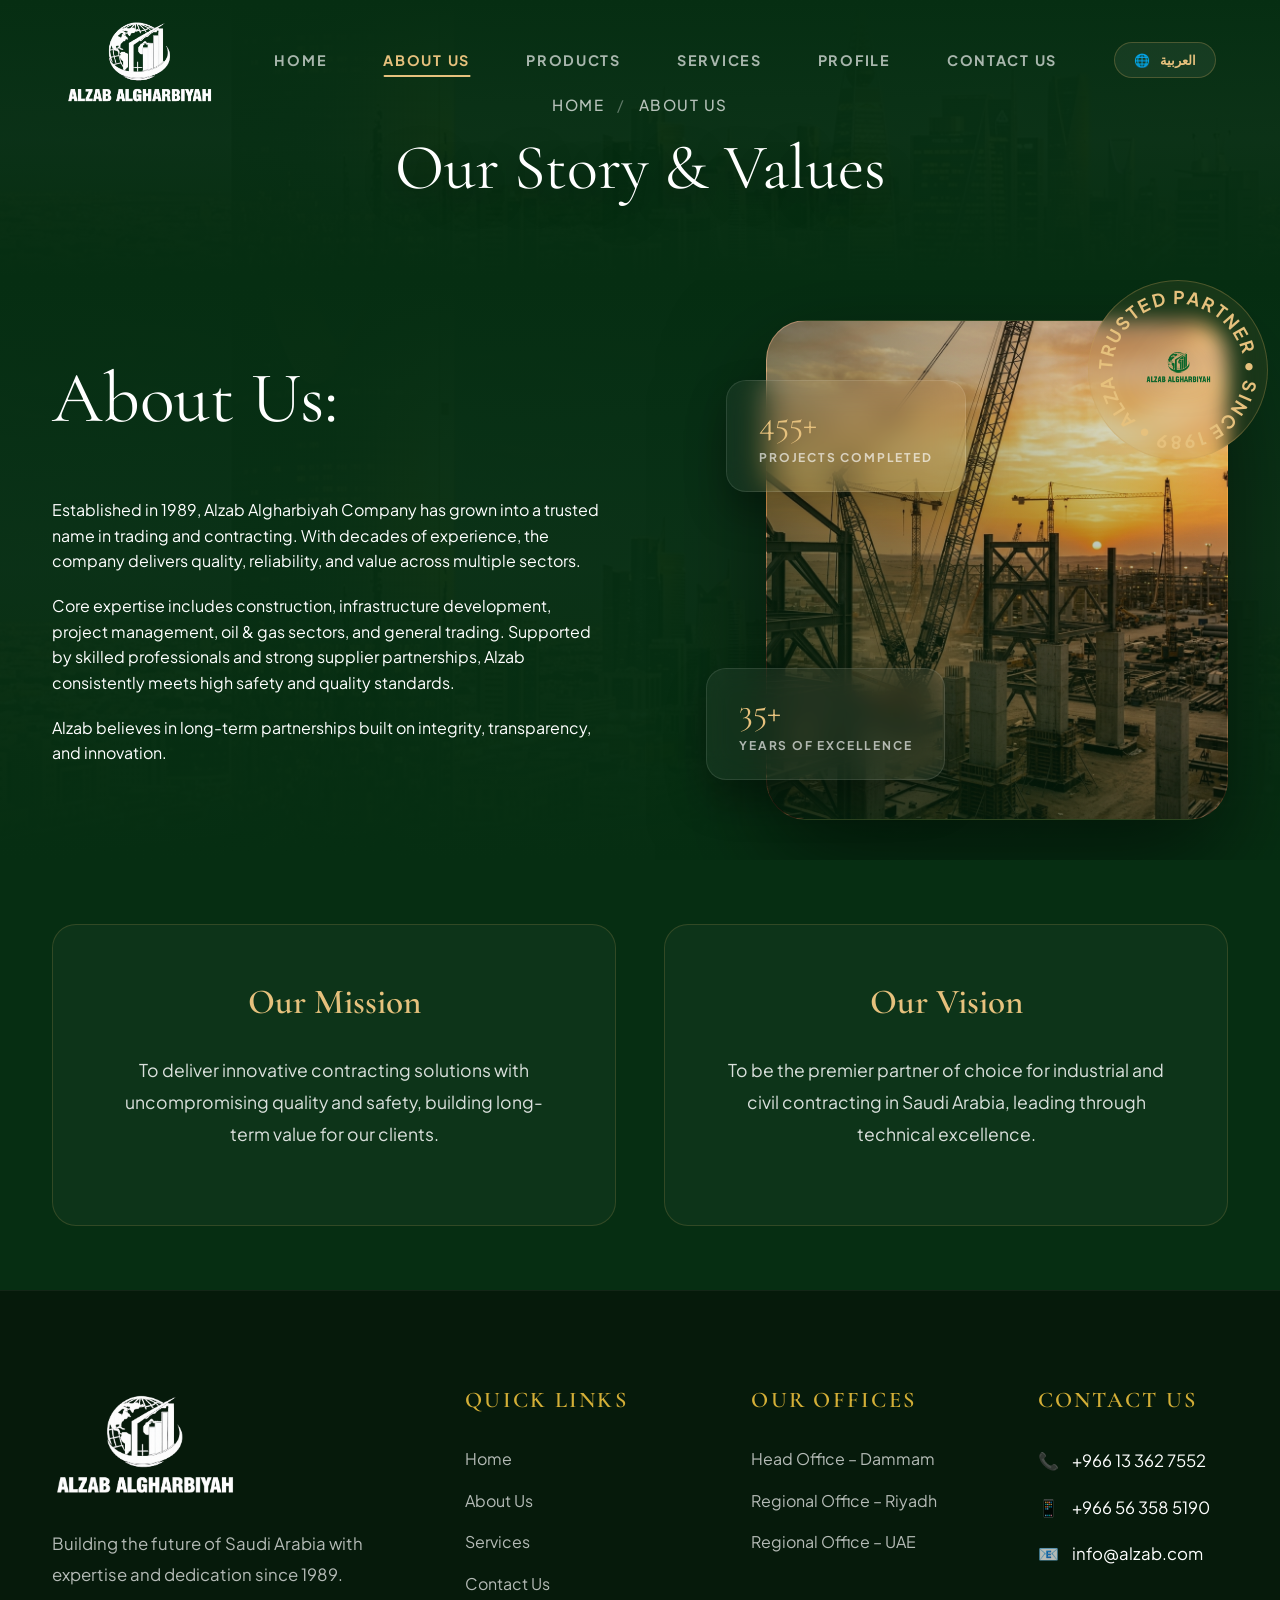
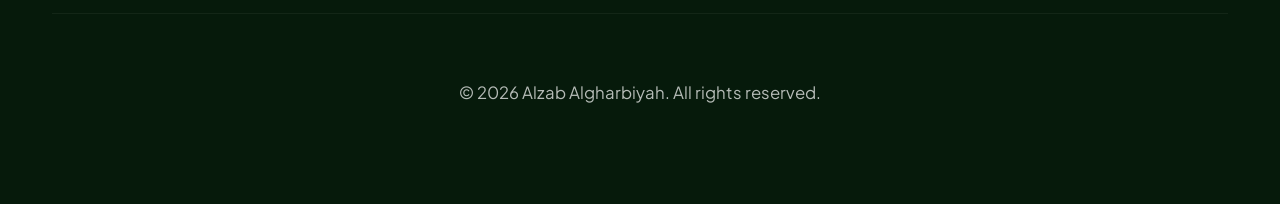
==== commit acbb6759: "Refine heritage badge: word-level spacing and centered logo" ====
--- a/about.html
+++ b/about.html
@@ -131,9 +131,9 @@
                <div class="badge-text">
                  <svg viewBox="0 0 100 100">
                    <path id="circlePath" d="M 50, 50 m -37, 0 a 37,37 0 1,1 74,0 a 37,37 0 1,1 -74,0" fill="transparent"/>
-                   <text>
+                   <text style="letter-spacing: 1px;">
                      <textPath xlink:href="#circlePath">
-                       TRUSTED PARTNER • SINCE 1989 • ALZAB ALGHARBIYAH •
+                       TRUSTED  PARTNER  •  SINCE  1989  •  ALZAB  ALGHARBIYAH  •
                      </textPath>
                    </text>
                  </svg>
--- a/style.css
+++ b/style.css
@@ -1482,14 +1482,14 @@
   width: 100%;
   height: 100%;
   fill: var(--gold-primary);
-  font-size: 14px;
+  font-size: 10px;
   font-weight: 700;
-  letter-spacing: 4px;
+  letter-spacing: 3.5px;
 }
 
 .badge-logo {
-  width: 90px;
-  height: 90px;
+  width: 75px;
+  height: 75px;
   object-fit: contain;
   filter: drop-shadow(0 0 15px rgba(197,160,89,0.5));
 }
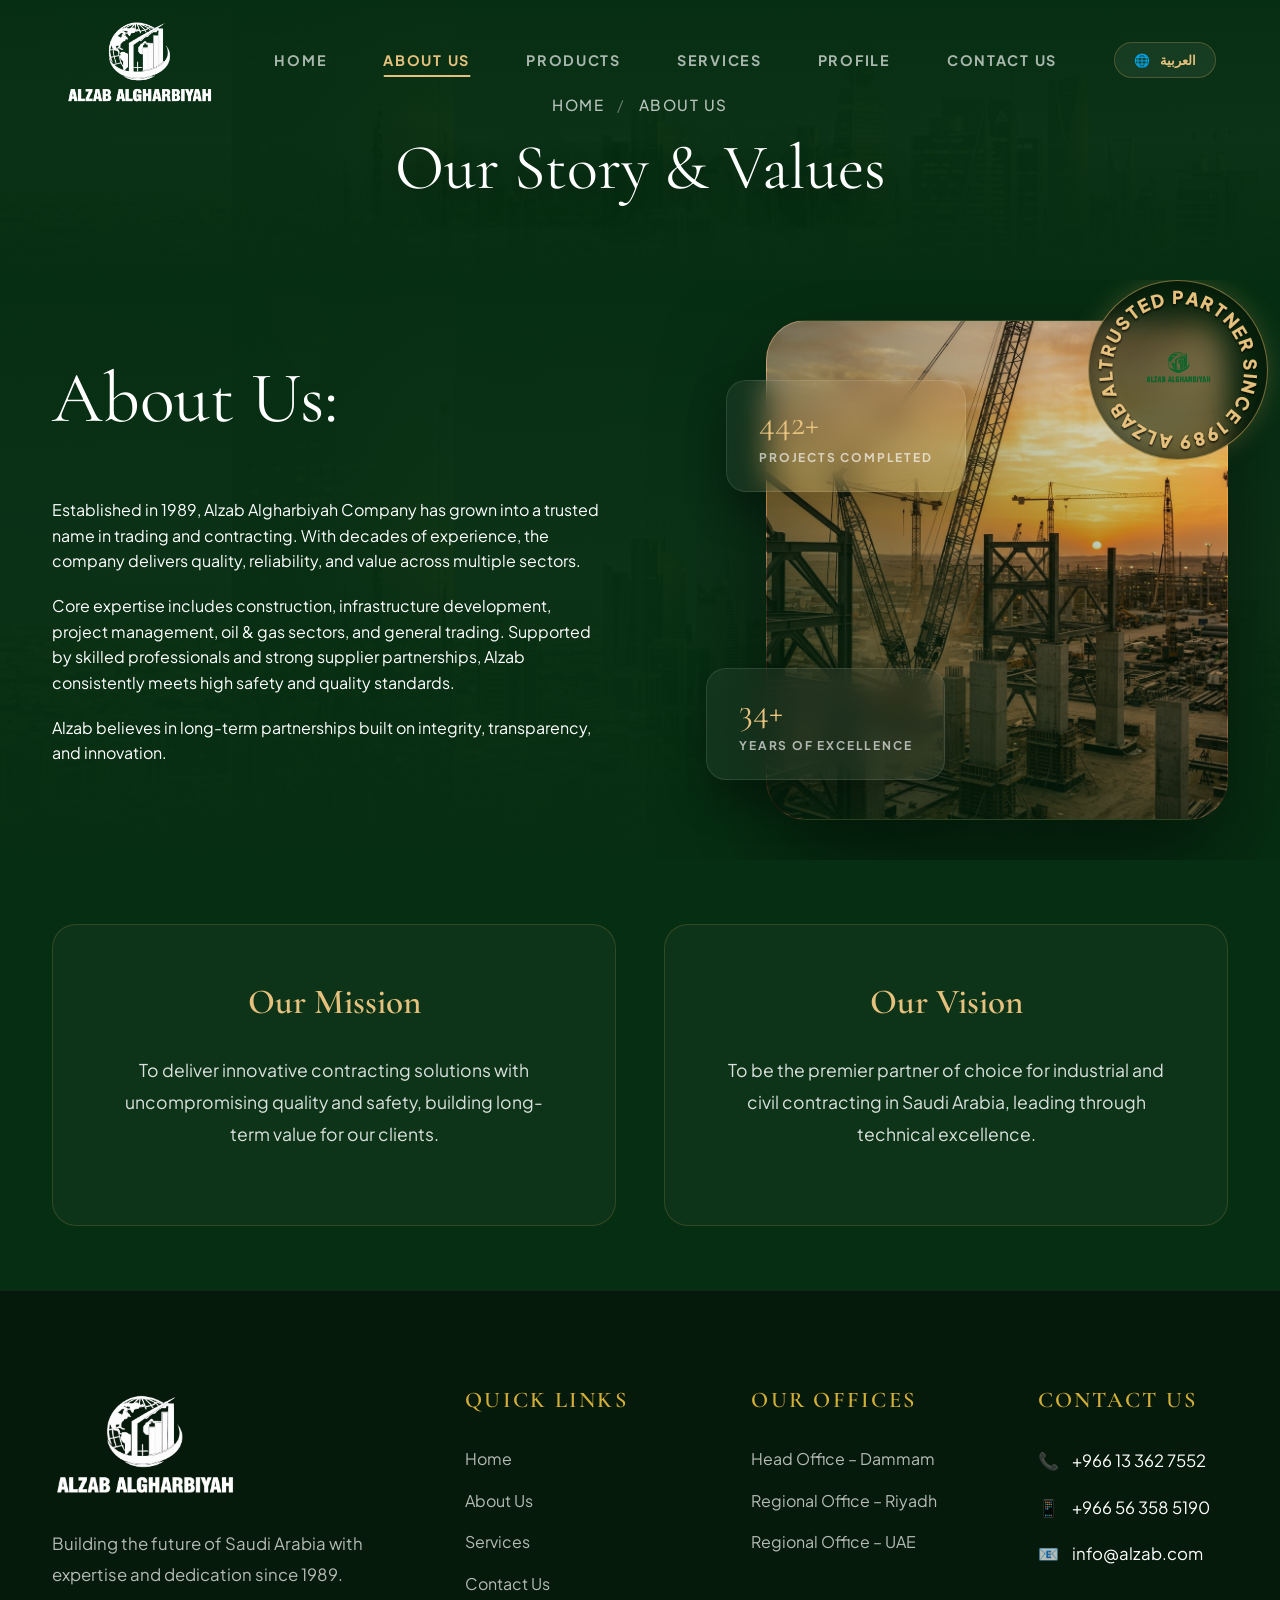
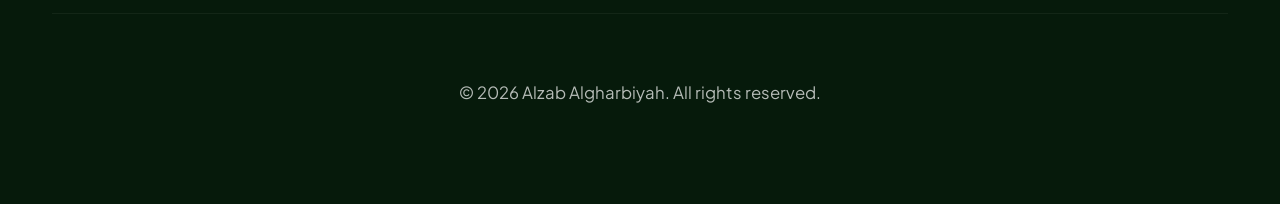
==== commit 5bca348f: "Enhance heritage badge: black text shadow, bold font, premium glass styling" ====
--- a/about.html
+++ b/about.html
@@ -130,13 +130,14 @@
              <div class="badge-circle">
                <div class="badge-text">
                  <svg viewBox="0 0 100 100">
-                   <path id="circlePath" d="M 50, 50 m -37, 0 a 37,37 0 1,1 74,0 a 37,37 0 1,1 -74,0" fill="transparent"/>
-                   <text style="letter-spacing: 1px;">
-                     <textPath xlink:href="#circlePath">
-                       TRUSTED  PARTNER  •  SINCE  1989  •  ALZAB  ALGHARBIYAH  •
-                     </textPath>
-                   </text>
-                 </svg>
+                    <defs><filter id="textShadow"><feDropShadow dx="0" dy="0.8" stdDeviation="0.5" flood-color="#000000" flood-opacity="1"/></filter></defs>
+                    <path id="circlePath" d="M 50, 50 m -37, 0 a 37,37 0 1,1 74,0 a 37,37 0 1,1 -74,0" fill="transparent"/>
+                    <text style="letter-spacing: 1px; font-weight: 800;" filter="url(#textShadow)">
+                      <textPath xlink:href="#circlePath">
+                        TRUSTED  PARTNER     SINCE  1989     ALZAB  ALGHARBIYAH   
+                      </textPath>
+                    </text>
+                  </svg>
                </div>
                <img src="assets/images/brands/Alzab_Green.png" alt="Alzab Logo" class="badge-logo" />
              </div>
--- a/style.css
+++ b/style.css
@@ -1463,9 +1463,10 @@
   width: 100%;
   height: 100%;
   border-radius: 50%;
-  background: rgba(197,160,89,0.1);
-  backdrop-filter: blur(10px);
-  border: 1px solid rgba(197,160,89,0.3);
+  background: rgba(10, 30, 10, 0.55);
+  backdrop-filter: blur(14px);
+  border: 1.5px solid rgba(197,160,89,0.6);
+  box-shadow: 0 0 24px rgba(197,160,89,0.25), inset 0 0 20px rgba(0,0,0,0.4);
   display: flex;
   align-items: center;
   justify-content: center;
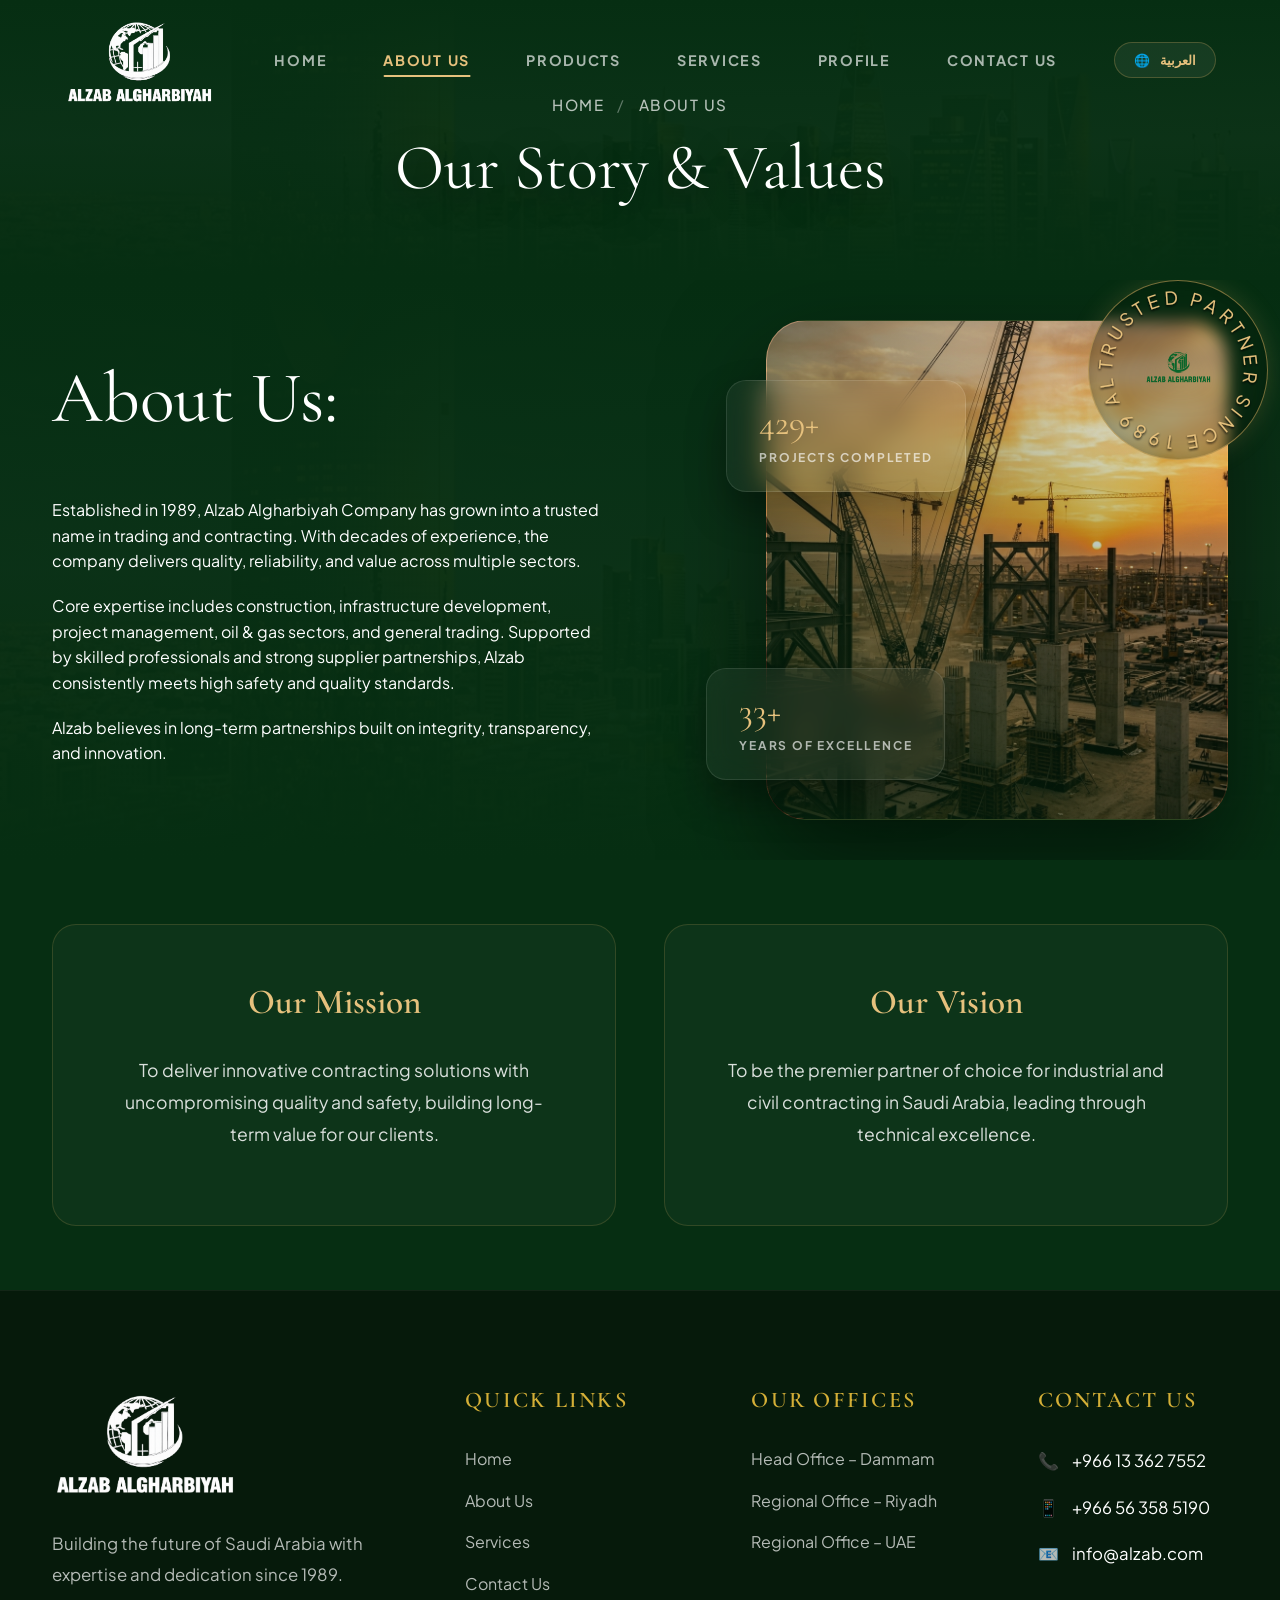
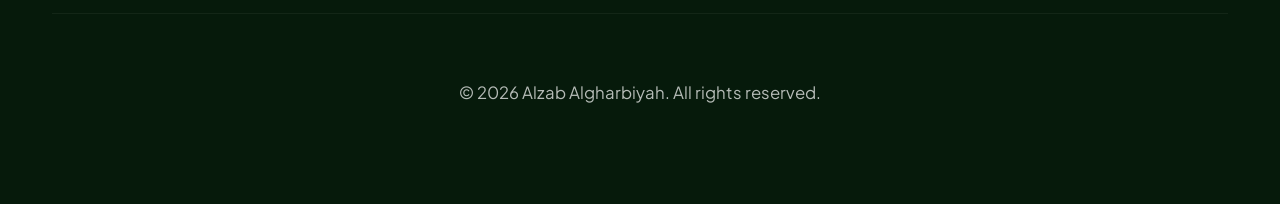
==== commit ac041b8a: "Badge refinements: lighter background, normal font weight, more letter spacing" ====
--- a/about.html
+++ b/about.html
@@ -132,7 +132,7 @@
                  <svg viewBox="0 0 100 100">
                     <defs><filter id="textShadow"><feDropShadow dx="0" dy="0.8" stdDeviation="0.5" flood-color="#000000" flood-opacity="1"/></filter></defs>
                     <path id="circlePath" d="M 50, 50 m -37, 0 a 37,37 0 1,1 74,0 a 37,37 0 1,1 -74,0" fill="transparent"/>
-                    <text style="letter-spacing: 1px; font-weight: 800;" filter="url(#textShadow)">
+                    <text style="letter-spacing: 2.5px; font-weight: 400;" filter="url(#textShadow)">
                       <textPath xlink:href="#circlePath">
                         TRUSTED  PARTNER     SINCE  1989     ALZAB  ALGHARBIYAH   
                       </textPath>
--- a/style.css
+++ b/style.css
@@ -1463,10 +1463,10 @@
   width: 100%;
   height: 100%;
   border-radius: 50%;
-  background: rgba(10, 30, 10, 0.55);
-  backdrop-filter: blur(14px);
+  background: rgba(10, 30, 10, 0.25);
+  backdrop-filter: blur(8px);
   border: 1.5px solid rgba(197,160,89,0.6);
-  box-shadow: 0 0 24px rgba(197,160,89,0.25), inset 0 0 20px rgba(0,0,0,0.4);
+  box-shadow: 0 0 24px rgba(197,160,89,0.2), inset 0 0 10px rgba(0,0,0,0.15);
   display: flex;
   align-items: center;
   justify-content: center;
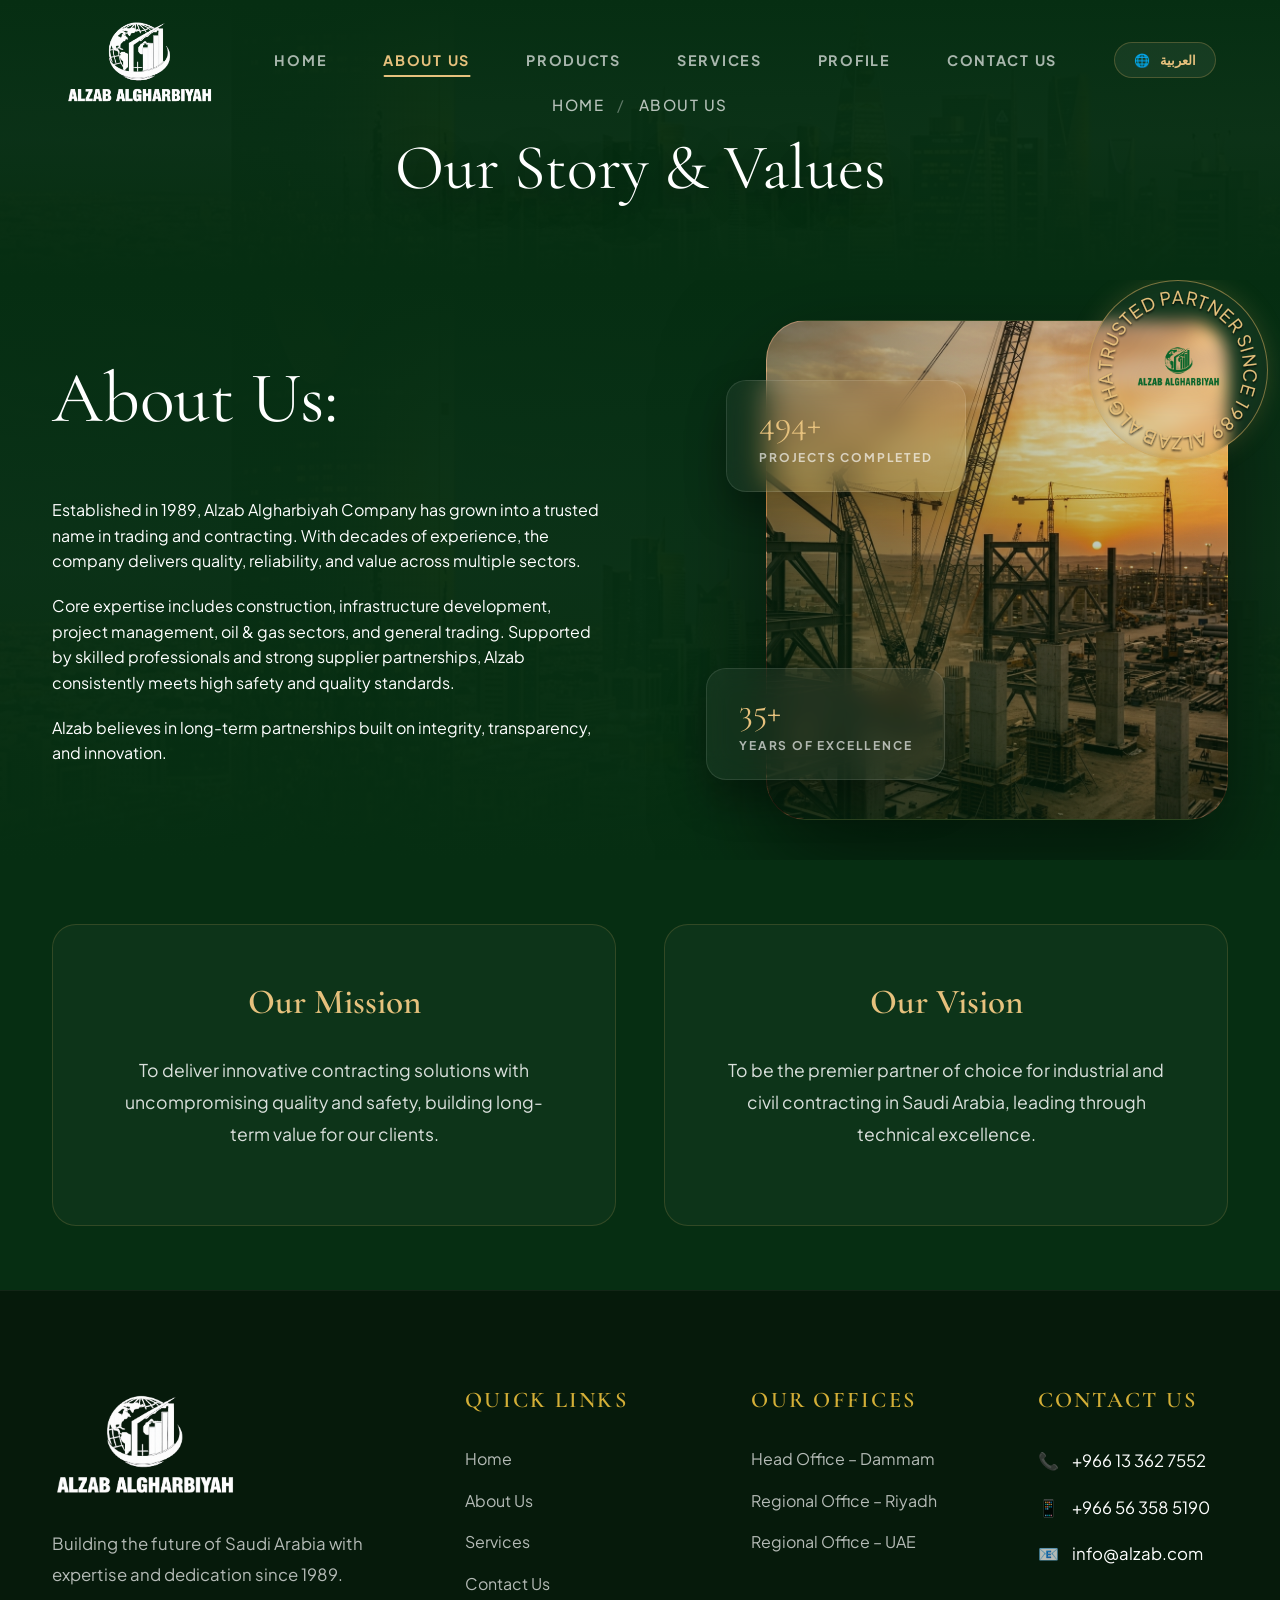
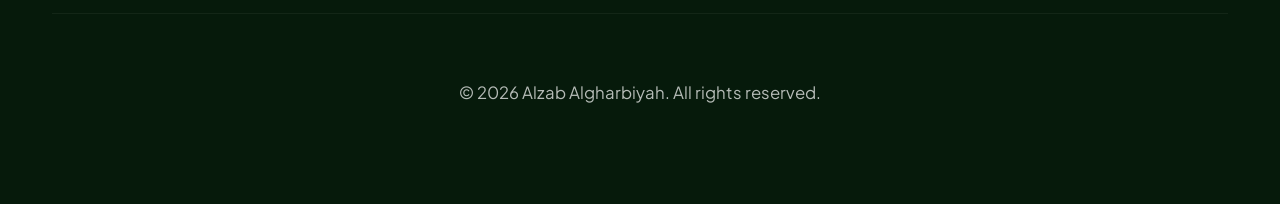
==== commit 85d06a75: "Badge refinements: more transparent background and tightly spaced letters" ====
--- a/about.html
+++ b/about.html
@@ -132,7 +132,7 @@
                  <svg viewBox="0 0 100 100">
                     <defs><filter id="textShadow"><feDropShadow dx="0" dy="0.8" stdDeviation="0.5" flood-color="#000000" flood-opacity="1"/></filter></defs>
                     <path id="circlePath" d="M 50, 50 m -37, 0 a 37,37 0 1,1 74,0 a 37,37 0 1,1 -74,0" fill="transparent"/>
-                    <text style="letter-spacing: 2.5px; font-weight: 400;" filter="url(#textShadow)">
+                    <text style="letter-spacing: 0.5px; font-weight: 400;" filter="url(#textShadow)">
                       <textPath xlink:href="#circlePath">
                         TRUSTED  PARTNER     SINCE  1989     ALZAB  ALGHARBIYAH   
                       </textPath>
--- a/style.css
+++ b/style.css
@@ -1463,7 +1463,7 @@
   width: 100%;
   height: 100%;
   border-radius: 50%;
-  background: rgba(10, 30, 10, 0.25);
+  background: rgba(255, 255, 255, 0.05);
   backdrop-filter: blur(8px);
   border: 1.5px solid rgba(197,160,89,0.6);
   box-shadow: 0 0 24px rgba(197,160,89,0.2), inset 0 0 10px rgba(0,0,0,0.15);
@@ -1489,8 +1489,8 @@
 }
 
 .badge-logo {
-  width: 75px;
-  height: 75px;
+  width: 95px;
+  height: 95px;
   object-fit: contain;
   filter: drop-shadow(0 0 15px rgba(197,160,89,0.5));
 }
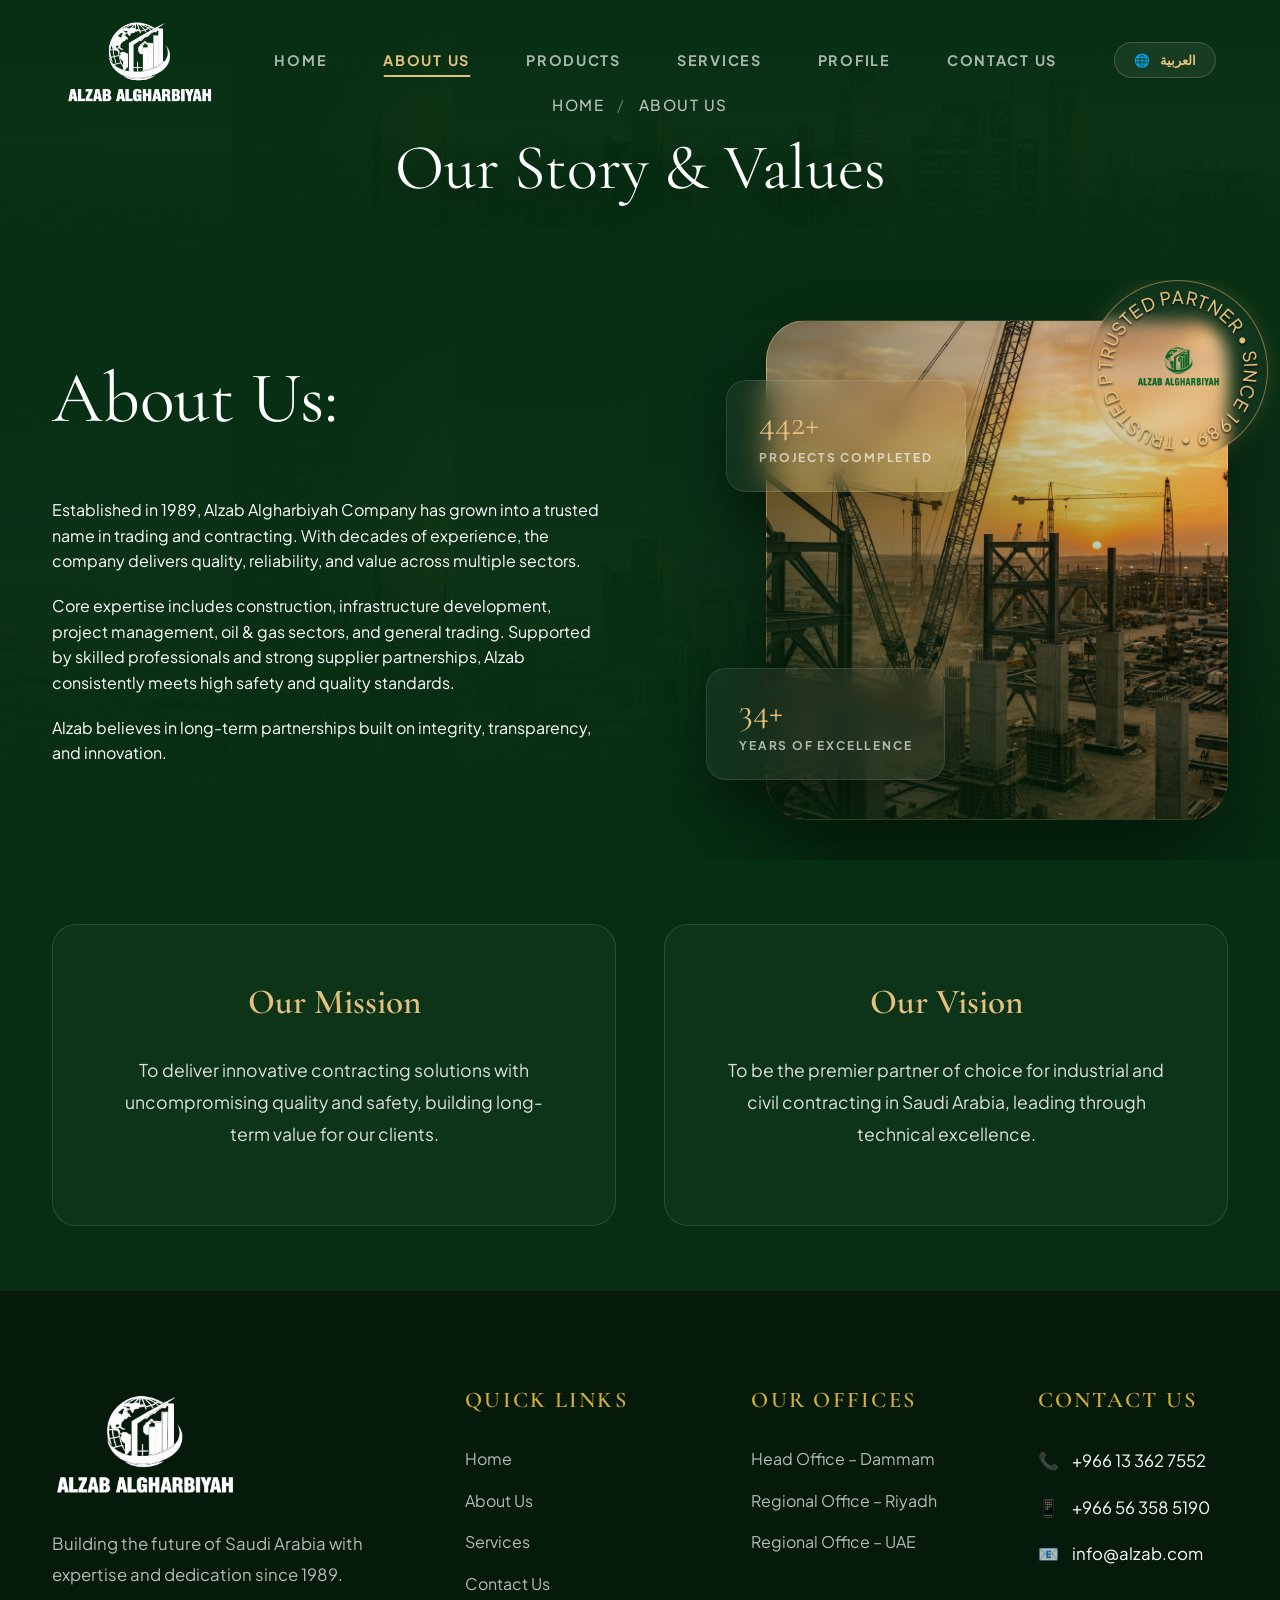
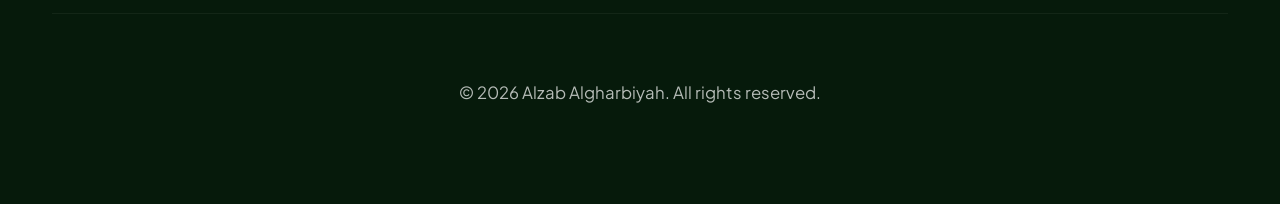
==== commit f044a196: "Badge text refinement: simplified to 'TRUSTED PARTNER • SINCE 1989'" ====
--- a/about.html
+++ b/about.html
@@ -134,7 +134,7 @@
                     <path id="circlePath" d="M 50, 50 m -37, 0 a 37,37 0 1,1 74,0 a 37,37 0 1,1 -74,0" fill="transparent"/>
                     <text style="letter-spacing: 0.5px; font-weight: 400;" filter="url(#textShadow)">
                       <textPath xlink:href="#circlePath">
-                        TRUSTED  PARTNER     SINCE  1989     ALZAB  ALGHARBIYAH   
+                        TRUSTED  PARTNER • SINCE  1989 • TRUSTED  PARTNER • SINCE  1989 •    
                       </textPath>
                     </text>
                   </svg>
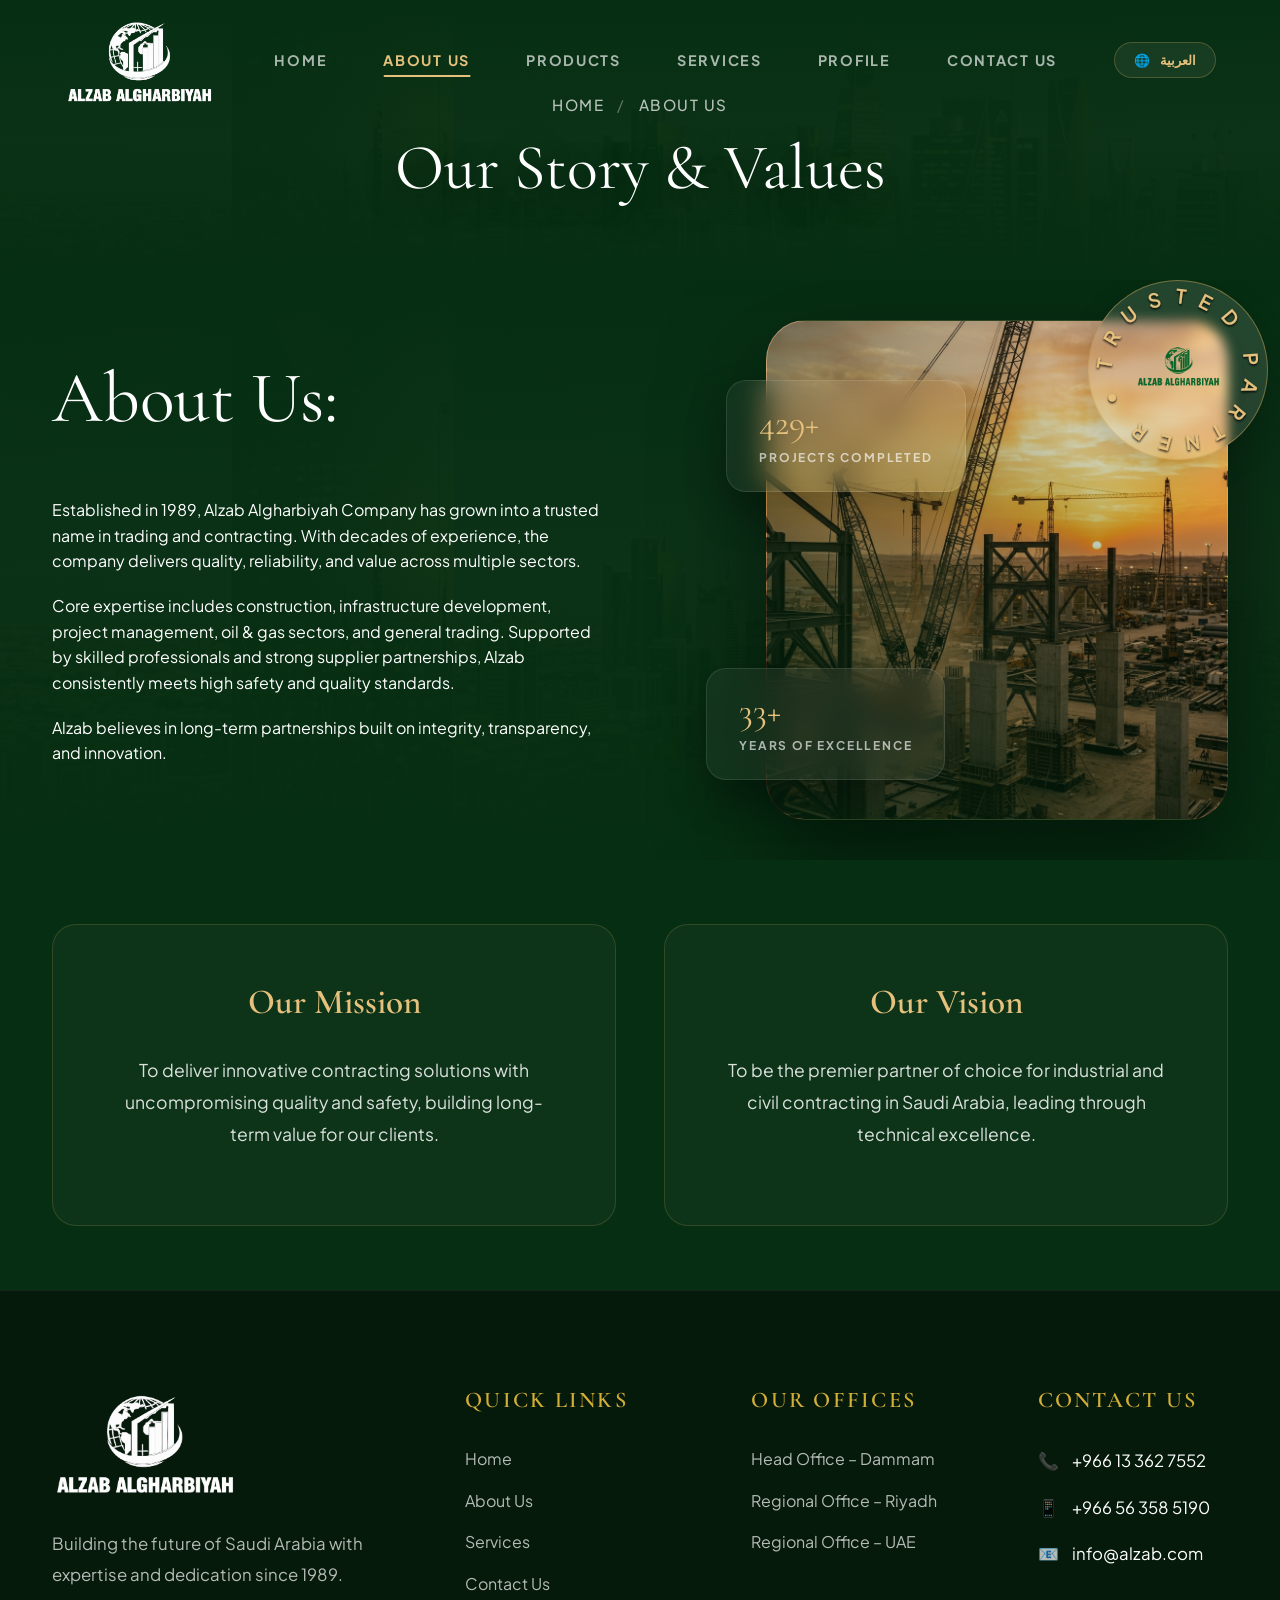
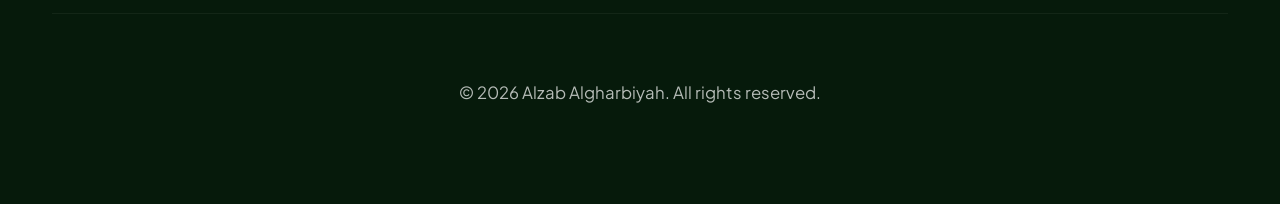
==== commit bc2c3592: "Badge refinement: single phrase instance and lighter transparency" ====
--- a/about.html
+++ b/about.html
@@ -132,10 +132,9 @@
                  <svg viewBox="0 0 100 100">
                     <defs><filter id="textShadow"><feDropShadow dx="0" dy="0.8" stdDeviation="0.5" flood-color="#000000" flood-opacity="1"/></filter></defs>
                     <path id="circlePath" d="M 50, 50 m -37, 0 a 37,37 0 1,1 74,0 a 37,37 0 1,1 -74,0" fill="transparent"/>
-                    <text style="letter-spacing: 0.5px; font-weight: 400;" filter="url(#textShadow)">
+                    <text filter="url(#textShadow)">
                       <textPath xlink:href="#circlePath">
-                        TRUSTED  PARTNER • SINCE  1989 • TRUSTED  PARTNER • SINCE  1989 •    
-                      </textPath>
+                        TRUSTED  PARTNER • SINCE  1989 • </textPath>
                     </text>
                   </svg>
                </div>
--- a/style.css
+++ b/style.css
@@ -1463,10 +1463,10 @@
   width: 100%;
   height: 100%;
   border-radius: 50%;
-  background: rgba(255, 255, 255, 0.05);
-  backdrop-filter: blur(8px);
-  border: 1.5px solid rgba(197,160,89,0.6);
-  box-shadow: 0 0 24px rgba(197,160,89,0.2), inset 0 0 10px rgba(0,0,0,0.15);
+  background: rgba(255, 255, 255, 0.12);
+  backdrop-filter: blur(6px);
+  border: 1px solid rgba(197,160,89,0.5);
+  box-shadow: 0 10px 30px rgba(0,0,0,0.15);
   display: flex;
   align-items: center;
   justify-content: center;
@@ -1483,9 +1483,9 @@
   width: 100%;
   height: 100%;
   fill: var(--gold-primary);
-  font-size: 10px;
-  font-weight: 700;
-  letter-spacing: 3.5px;
+  font-size: 11px;
+  font-weight: 600;
+  letter-spacing: 7px;
 }
 
 .badge-logo {
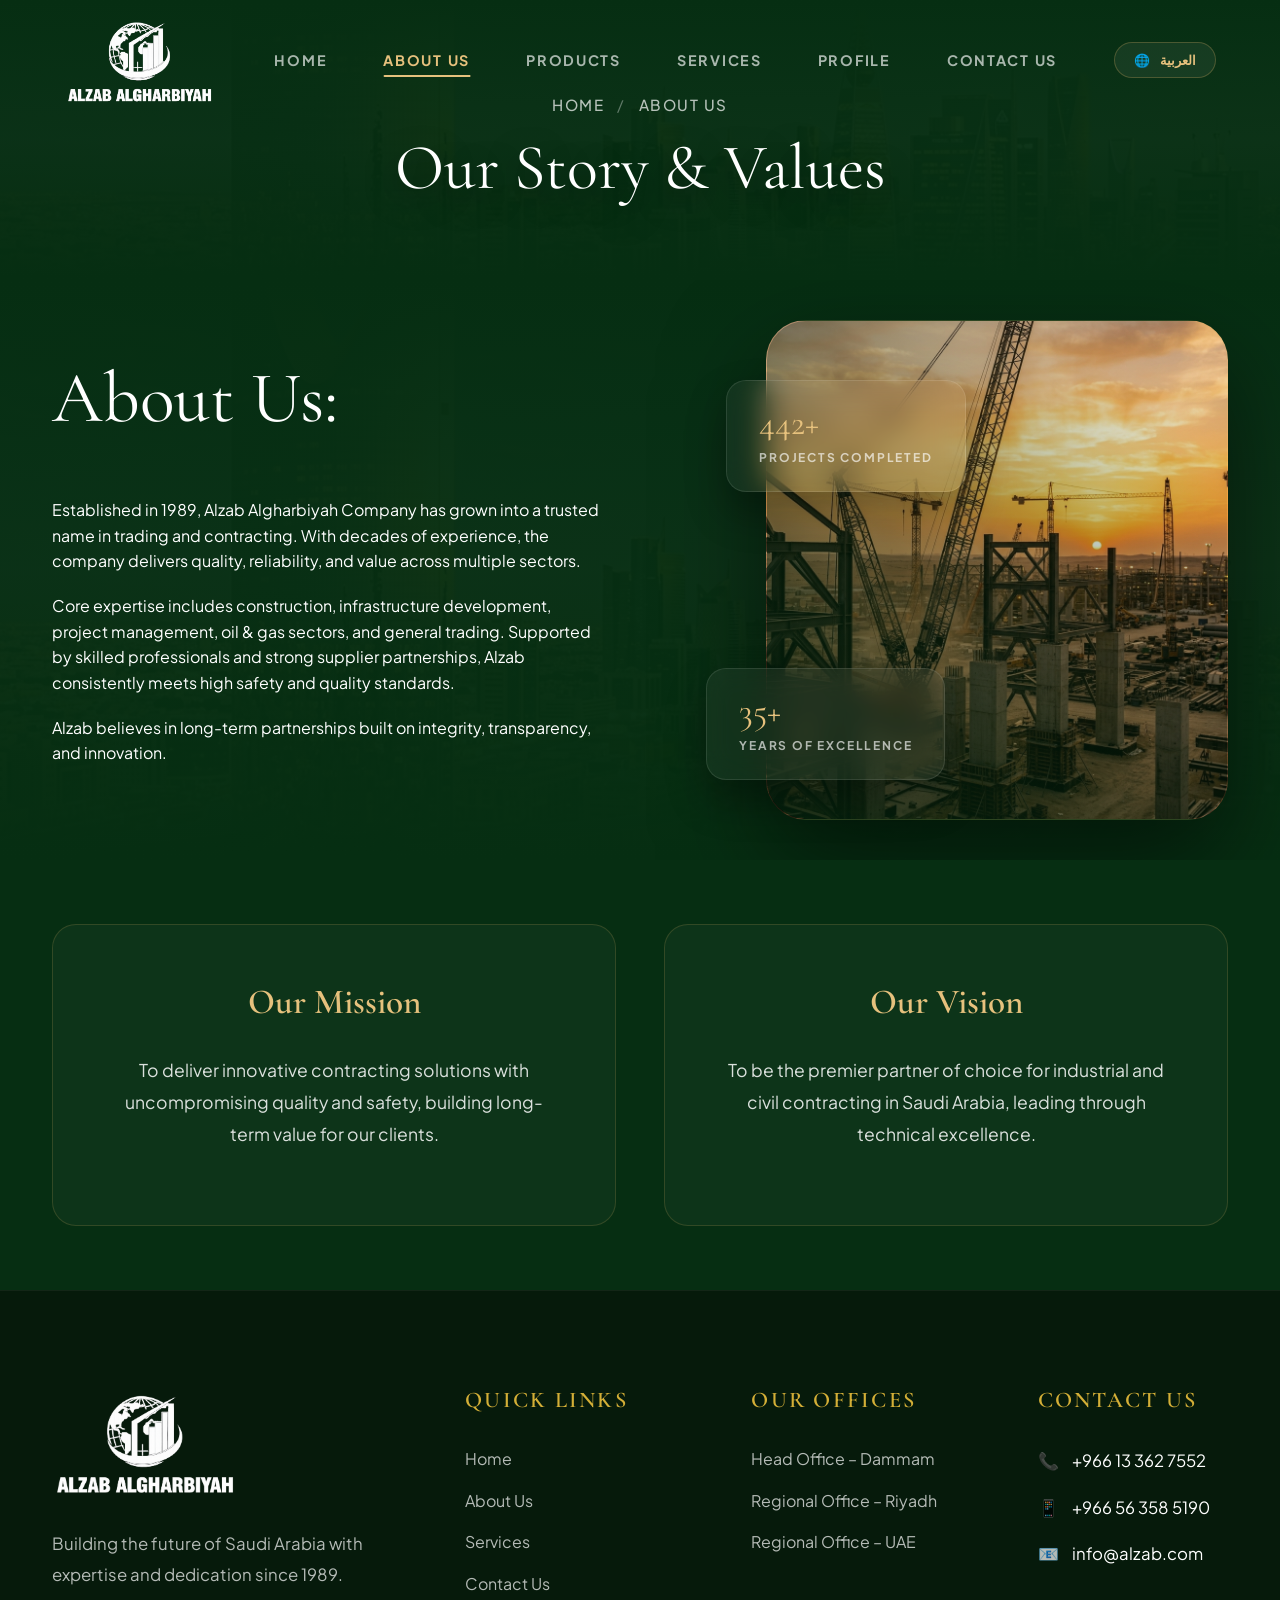
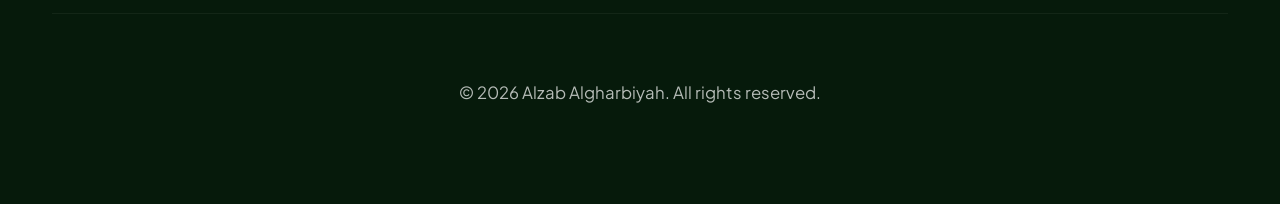
==== commit 4068bb72: "Mobile responsiveness overhaul: Fixed menu, hero button stacking, and refined section spacing for ho" ====
--- a/about.html
+++ b/about.html
@@ -125,22 +125,7 @@
              </div>
            </div>
 
-           <!-- Rotating Badge -->
-           <div class="heritage-badge anim-stamp-trigger">
-             <div class="badge-circle">
-               <div class="badge-text">
-                 <svg viewBox="0 0 100 100">
-                    <defs><filter id="textShadow"><feDropShadow dx="0" dy="0.8" stdDeviation="0.5" flood-color="#000000" flood-opacity="1"/></filter></defs>
-                    <path id="circlePath" d="M 50, 50 m -37, 0 a 37,37 0 1,1 74,0 a 37,37 0 1,1 -74,0" fill="transparent"/>
-                    <text filter="url(#textShadow)">
-                      <textPath xlink:href="#circlePath">
-                        TRUSTED  PARTNER • SINCE  1989 • </textPath>
-                    </text>
-                  </svg>
-               </div>
-               <img src="assets/images/brands/Alzab_Green.png" alt="Alzab Logo" class="badge-logo" />
-             </div>
-           </div>
+           
         </div>
       </div>
     </div>
--- a/style.css
+++ b/style.css
@@ -256,9 +256,26 @@
 }
 
 @media (max-width: 1024px) {
-  .hamburger { display: flex; }
-  .nav-links { display: none; } /* Hide regular links on mobile */
-  .lang-btn .lang-label { display: none; } /* Hide label on mobile to save space */
+  .hamburger { display: flex; z-index: 1001; }
+  .nav-links { 
+    display: none; 
+    position: fixed; 
+    top: 0; 
+    left: 0; 
+    width: 100%; 
+    height: 100vh; 
+    background: rgba(6, 46, 18, 0.98); 
+    backdrop-filter: blur(15px);
+    flex-direction: column; 
+    align-items: center; 
+    justify-content: center; 
+    gap: 2rem;
+    z-index: 1000;
+  }
+  .nav-links.open { display: flex; }
+  .lang-btn { margin-right: 1.5rem; }
+  .lang-btn .lang-label { display: none; }
+  .nav-brand .nav-logo-img { height: 50px; }
 }
 
 
@@ -1485,7 +1502,7 @@
   fill: var(--gold-primary);
   font-size: 11px;
   font-weight: 600;
-  letter-spacing: 7px;
+  letter-spacing: normal;
 }
 
 .badge-logo {
@@ -1561,3 +1578,47 @@
   .heritage-visual { height: 400px; margin-top: 4rem; }
   .heritage-grid { grid-template-columns: 1fr; text-align: center; }
 }
+
+/* Hero Mobile Optimizations */
+@media (max-width: 768px) {
+  .hero-title { font-size: 3.2rem !important; line-height: 1.2; }
+  .hero-actions-new { flex-direction: column; gap: 1.2rem; align-items: flex-start; }
+  .btn-hero-solid, .btn-hero-text { width: 100%; text-align: center; justify-content: center; padding: 1.2rem; }
+  .hero-content-new { padding: 0 1rem; }
+}
+
+/* General Mobile Spacing & Grid Polish */
+@media (max-width: 768px) {
+  section, .section { padding: 3.5rem 0 !important; }
+  .section-header { margin-bottom: 2rem !important; }
+  .unique-grid { gap: 1.5rem !important; }
+  .unique-item { padding: 1.5rem !important; border-radius: 12px; }
+  .about-values-grid { gap: 1rem !important; grid-template-columns: 1fr !important; }
+  .container { padding: 0 1.5rem !important; }
+  
+  /* Footer Mobile */
+  .footer-grid { grid-template-columns: 1fr !important; gap: 2.5rem; text-align: center; }
+  .footer-logo { align-items: center; }
+  .footer-links ul, .footer-contact { align-items: center; }
+}
+
+/* Specific Refinements: Unique Grid & Our Values */
+@media (max-width: 768px) {
+  /* What Makes Us Unique Refinement */
+  .unique-item { padding: 1.25rem !important; margin-bottom: 0.5rem; }
+  .unique-item h4 { font-size: 1.15rem !important; margin-bottom: 0.5rem !important; }
+  .unique-item p { font-size: 0.85rem !important; }
+
+  /* Our Values Refinement (Fixing "Too Big" issue) */
+  .about-values-grid { gap: 0.8rem !important; }
+  .av-card { 
+    padding: 1.5rem !important; 
+    min-height: auto !important; 
+    text-align: center; 
+    border-radius: 12px !important;
+  }
+  .av-icon-wrap { height: 50px !important; margin-bottom: 1rem !important; }
+  .av-icon-wrap svg { height: 40px !important; width: 40px !important; }
+  .av-card h4 { font-size: 1.2rem !important; margin-bottom: 0.5rem !important; }
+  .av-card p { font-size: 0.85rem !important; line-height: 1.3 !important; }
+}
